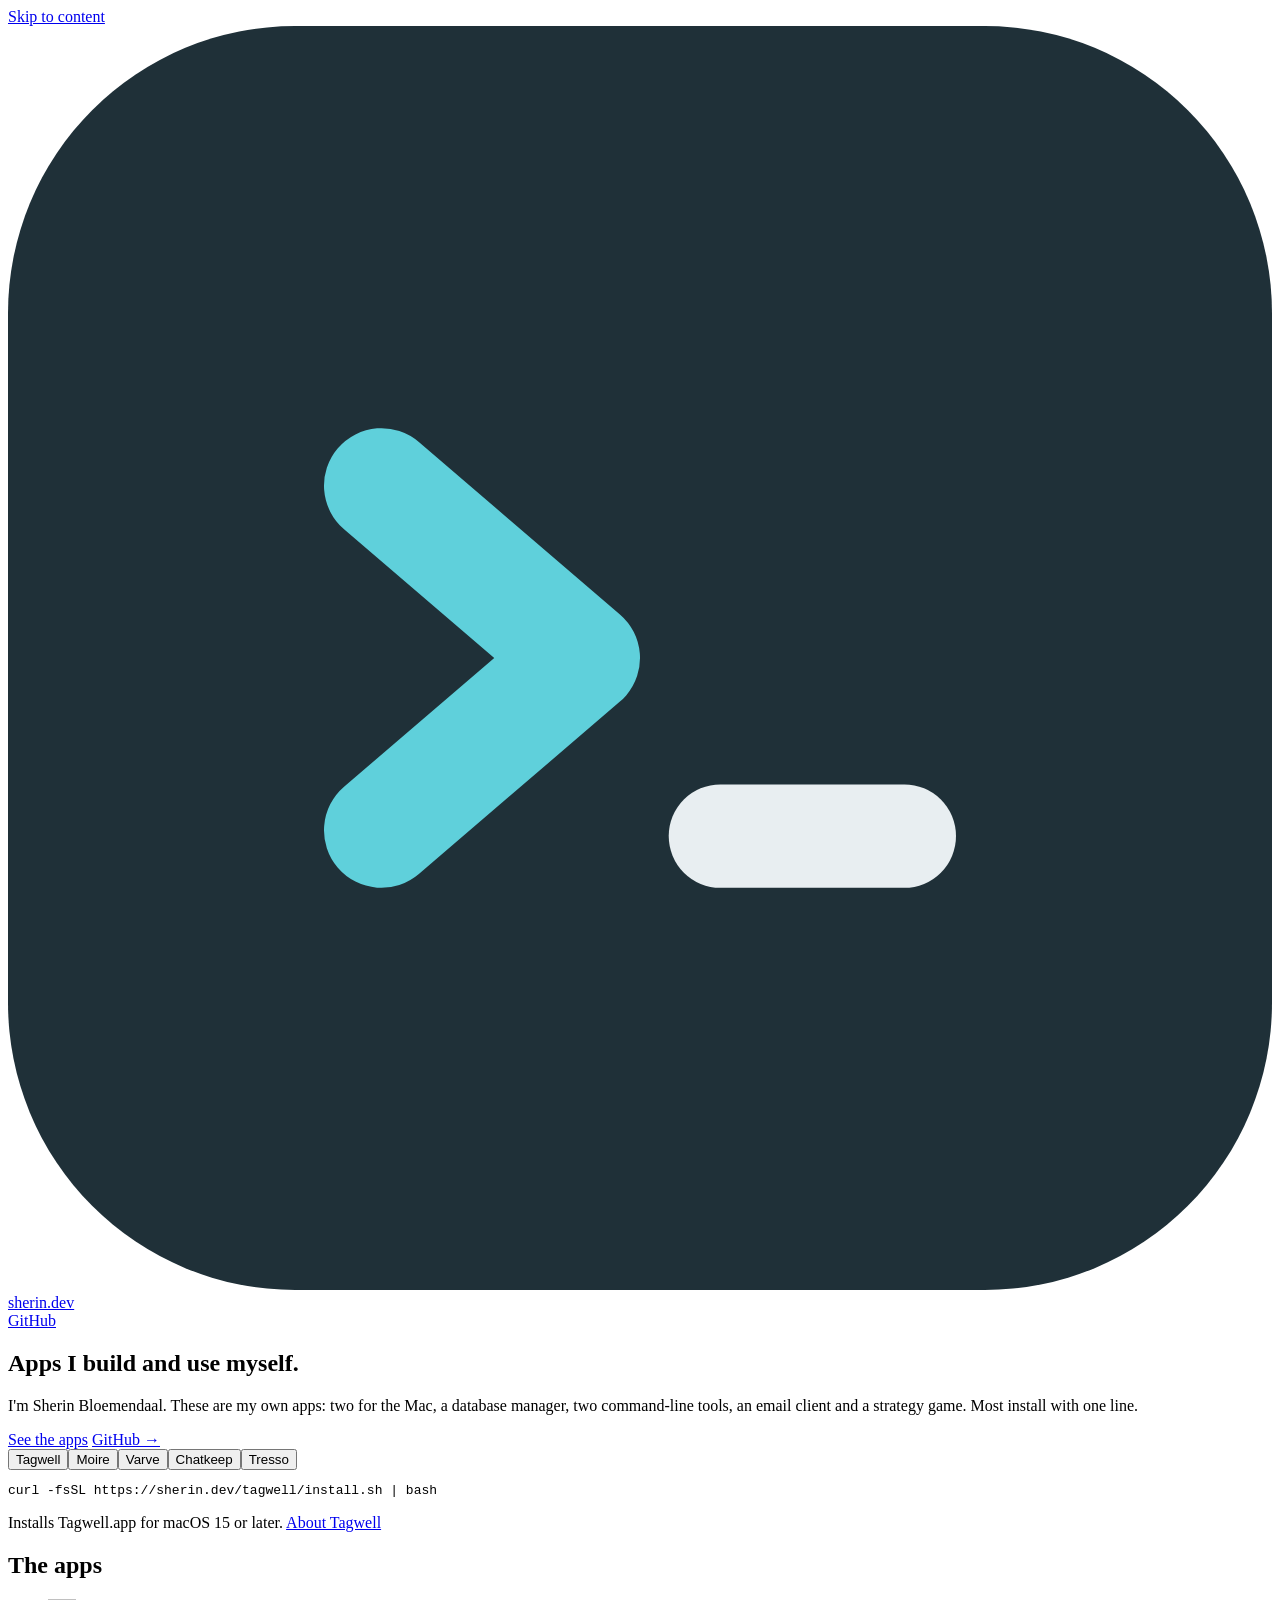
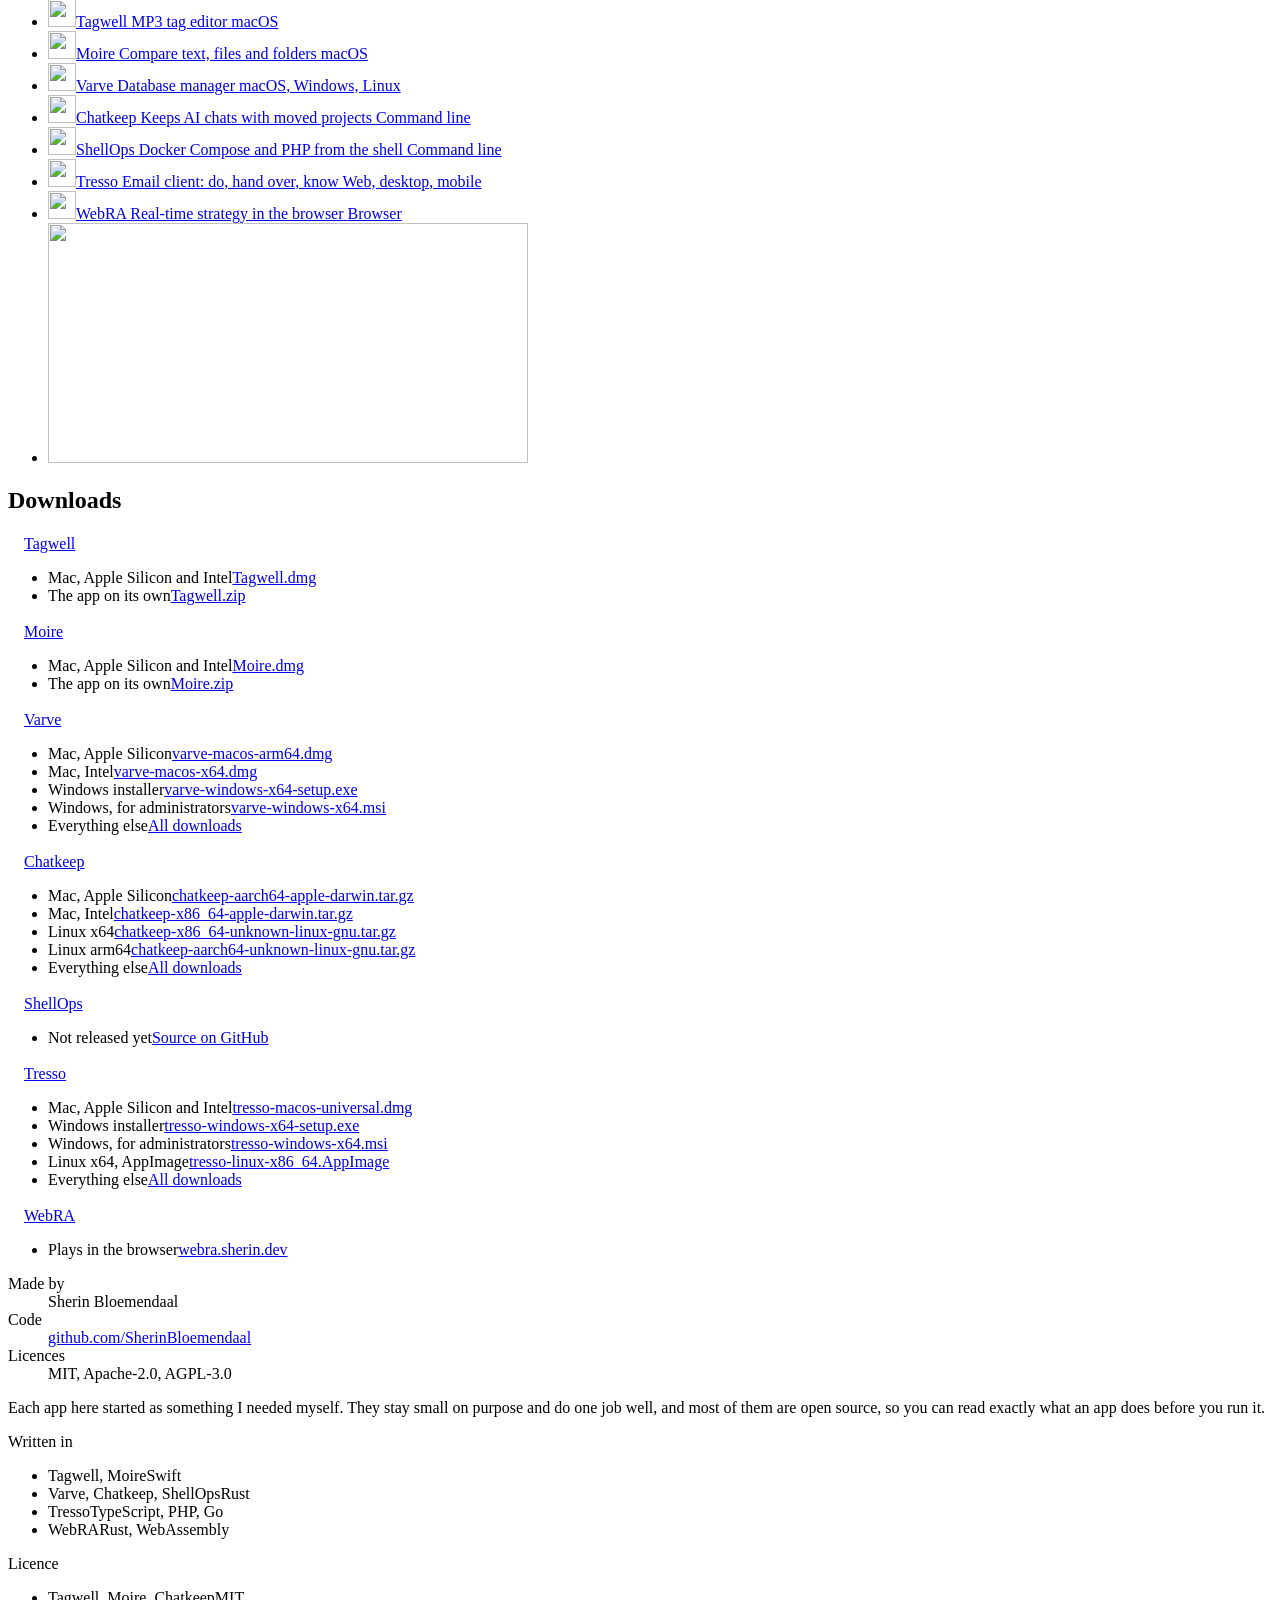
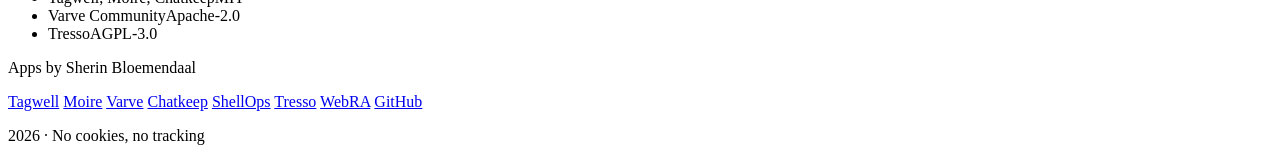
==== site/index.html @ a6eac4c0 "feat(site): list Tresso as released, with its downloads and install" ====
<!doctype html>
<html lang="en">
<head>
<meta charset="utf-8">
<meta name="viewport" content="width=device-width, initial-scale=1">
<title>Sherin Bloemendaal: apps</title>
<meta name="description" content="Apps by Sherin Bloemendaal: Tagwell, Moire, Varve, Chatkeep, ShellOps, Tresso and WebRA, with downloads and one-line installs.">
<link rel="canonical" href="https://sherin.dev/">
<meta property="og:title" content="Sherin Bloemendaal: apps">
<meta property="og:description" content="Apps by Sherin Bloemendaal: Tagwell, Moire, Varve, Chatkeep, ShellOps, Tresso and WebRA, with downloads and one-line installs.">
<meta property="og:url" content="https://sherin.dev/">
<meta name="theme-color" content="#f7f9fa">
<link rel="icon" href="/assets/favicon.svg" type="image/svg+xml">
<link rel="preload" href="/assets/fonts/switzer-400.woff2" as="font" type="font/woff2" crossorigin>
<link rel="preload" href="/assets/fonts/switzer-500.woff2" as="font" type="font/woff2" crossorigin>
<link rel="stylesheet" href="/assets/site.css">
<script src="/assets/site.js" defer></script>
</head>
<body>
<a class="skip" href="#main">Skip to content</a>
<header class="top">
  <div class="column"><a class="wordmark" href="/"><svg viewBox="0 0 22 22" aria-hidden="true"><rect width="22" height="22" rx="5" fill="#1f3038"/><path d="M6.5 8 L10 11 L6.5 14" fill="none" stroke="#5fd0db" stroke-width="2" stroke-linecap="round" stroke-linejoin="round"/><rect x="11.5" y="13.2" width="5" height="1.8" rx=".9" fill="#e8eef1"/></svg><span>sherin.dev</span></a></div>
  <a class="corner" href="https://github.com/SherinBloemendaal">GitHub</a>
</header>
<main id="main">
<section class="hero column" aria-labelledby="title">
  <h1 id="title" class="rise" style="--i:0">Apps I build and use myself.</h1>
  <p class="lead rise" style="--i:1">I'm Sherin Bloemendaal. These are my own apps: two for the Mac, a database manager, two command-line tools, an email client and a strategy game. Most install with one line.</p>
  <div class="actions rise" style="--i:2">
    <a class="button" href="#apps">See the apps</a>
    <a class="textlink" href="https://github.com/SherinBloemendaal">GitHub <span aria-hidden="true">→</span></a>
  </div>
  <div class="instrument rise" style="--i:4" id="install" data-ui data-instrument>
  <div class="apps" role="group" aria-label="App to install"><button type="button" data-app="tagwell" data-shell="curl -fsSL https://sherin.dev/tagwell/install.sh | bash" data-windows="" data-note="Installs Tagwell.app for macOS 15 or later. &lt;a href=&quot;/tagwell/&quot;&gt;About Tagwell&lt;/a&gt;" aria-pressed="true">Tagwell</button><button type="button" data-app="moire" data-shell="curl -fsSL https://sherin.dev/moire/install.sh | bash" data-windows="" data-note="Installs Moire.app for macOS 15 or later. &lt;a href=&quot;/moire/&quot;&gt;About Moire&lt;/a&gt;" aria-pressed="false">Moire</button><button type="button" data-app="varve" data-shell="curl -fsSL https://sherin.dev/varve/install.sh | bash" data-windows="powershell -c &quot;irm https://sherin.dev/varve/install.ps1|iex&quot;" data-note="macOS and Linux above, Windows below. &lt;a href=&quot;/varve/&quot;&gt;About Varve&lt;/a&gt;" aria-pressed="false">Varve</button><button type="button" data-app="chatkeep" data-shell="curl -fsSL https://sherin.dev/chatkeep/install.sh | bash" data-windows="powershell -c &quot;irm https://sherin.dev/chatkeep/install.ps1|iex&quot;" data-note="macOS and Linux above, Windows below. &lt;a href=&quot;/chatkeep/&quot;&gt;About Chatkeep&lt;/a&gt;" aria-pressed="false">Chatkeep</button><button type="button" data-app="tresso" data-shell="curl -fsSL https://sherin.dev/tresso/install.sh | bash" data-windows="powershell -c &quot;irm https://sherin.dev/tresso/install.ps1|iex&quot;" data-note="The desktop app: macOS and Linux above, Windows below. &lt;a href=&quot;/tresso/&quot;&gt;About Tresso&lt;/a&gt;" aria-pressed="false">Tresso</button></div>
  <div class="command" data-command="shell"><pre><code>curl -fsSL https://sherin.dev/tagwell/install.sh | bash</code></pre><button class="copy" type="button" hidden>Copy</button></div>
  <div class="command" data-command="windows" hidden><pre><code></code></pre><button class="copy" type="button" hidden>Copy</button></div>
  <p class="note">Installs Tagwell.app for macOS 15 or later. <a href="/tagwell/">About Tagwell</a></p>
</div>
</section>

<section class="section column" id="apps" aria-labelledby="apps-title">
  <h2 id="apps-title" class="rise">The apps</h2>
  <ul class="ledger rise">
    <li><a href="/tagwell/" data-preview="/assets/art/tagwell-how-it-works-light.svg">
      <span class="name"><img src="/assets/icons/tagwell.png" alt="" width="28" height="28" loading="lazy">Tagwell</span>
      <span class="kind">MP3 tag editor</span>
      <span class="where">macOS</span>
    </a></li>
    <li><a href="/moire/" data-preview="/assets/art/moire-preview-light.svg">
      <span class="name"><img src="/assets/icons/moire.png" alt="" width="28" height="28" loading="lazy">Moire</span>
      <span class="kind">Compare text, files and folders</span>
      <span class="where">macOS</span>
    </a></li>
    <li><a href="/varve/" data-preview="/assets/art/varve-banner-light.svg">
      <span class="name"><img src="/assets/icons/varve.png" alt="" width="28" height="28" loading="lazy">Varve</span>
      <span class="kind">Database manager</span>
      <span class="where">macOS, Windows, Linux</span>
    </a></li>
    <li><a href="/chatkeep/" data-preview="/assets/art/chatkeep-how-it-works-light.svg">
      <span class="name"><img src="/assets/icons/chatkeep.png" alt="" width="28" height="28" loading="lazy">Chatkeep</span>
      <span class="kind">Keeps AI chats with moved projects</span>
      <span class="where">Command line</span>
    </a></li>
    <li><a href="/shellops/" data-preview="/assets/art/shellops-how-it-works-light.svg">
      <span class="name"><img src="/assets/icons/shellops.png" alt="" width="28" height="28" loading="lazy">ShellOps</span>
      <span class="kind">Docker Compose and PHP from the shell</span>
      <span class="where">Command line</span>
    </a></li>
    <li><a href="/tresso/" data-preview="/assets/icons/tresso.png">
      <span class="name"><img src="/assets/icons/tresso.png" alt="" width="28" height="28" loading="lazy">Tresso</span>
      <span class="kind">Email client: do, hand over, know</span>
      <span class="where">Web, desktop, mobile</span>
    </a></li>
    <li><a href="/webra/" data-preview="/assets/icons/webra.png">
      <span class="name"><img src="/assets/icons/webra.png" alt="" width="28" height="28" loading="lazy">WebRA</span>
      <span class="kind">Real-time strategy in the browser</span>
      <span class="where">Browser</span>
    </a></li>
    <li class="preview" aria-hidden="true"><img src="/assets/art/tagwell-how-it-works-light.svg" alt="" width="480" height="240"></li>
  </ul>
</section>

<section class="section column rows" id="downloads" aria-labelledby="downloads-title">
  <h2 id="downloads-title" class="rise">Downloads</h2>
  <div class="group rise">
    <p><img src="/assets/icons/tagwell.png" alt="" width="16" height="16" loading="lazy"><a href="/tagwell/">Tagwell</a> <span data-version="SherinBloemendaal/tagwell" hidden></span></p>
    <ul>
      <li><span>Mac, Apple Silicon and Intel</span><a href="https://github.com/SherinBloemendaal/tagwell/releases/latest/download/Tagwell.dmg">Tagwell.dmg</a></li>
      <li><span>The app on its own</span><a href="https://github.com/SherinBloemendaal/tagwell/releases/latest/download/Tagwell.zip">Tagwell.zip</a></li>
    </ul>
  </div>
  <div class="group rise">
    <p><img src="/assets/icons/moire.png" alt="" width="16" height="16" loading="lazy"><a href="/moire/">Moire</a> <span data-version="SherinBloemendaal/moire" hidden></span></p>
    <ul>
      <li><span>Mac, Apple Silicon and Intel</span><a href="https://github.com/SherinBloemendaal/moire/releases/latest/download/Moire.dmg">Moire.dmg</a></li>
      <li><span>The app on its own</span><a href="https://github.com/SherinBloemendaal/moire/releases/latest/download/Moire.zip">Moire.zip</a></li>
    </ul>
  </div>
  <div class="group rise">
    <p><img src="/assets/icons/varve.png" alt="" width="16" height="16" loading="lazy"><a href="/varve/">Varve</a> <span data-version="getvarve/varve" hidden></span></p>
    <ul>
      <li><span>Mac, Apple Silicon</span><a href="https://github.com/getvarve/varve/releases/latest/download/varve-macos-arm64.dmg">varve-macos-arm64.dmg</a></li>
      <li><span>Mac, Intel</span><a href="https://github.com/getvarve/varve/releases/latest/download/varve-macos-x64.dmg">varve-macos-x64.dmg</a></li>
      <li><span>Windows installer</span><a href="https://github.com/getvarve/varve/releases/latest/download/varve-windows-x64-setup.exe">varve-windows-x64-setup.exe</a></li>
      <li><span>Windows, for administrators</span><a href="https://github.com/getvarve/varve/releases/latest/download/varve-windows-x64.msi">varve-windows-x64.msi</a></li>
      <li><span>Everything else</span><a href="/varve/#downloads">All downloads</a></li>
    </ul>
  </div>
  <div class="group rise">
    <p><img src="/assets/icons/chatkeep.png" alt="" width="16" height="16" loading="lazy"><a href="/chatkeep/">Chatkeep</a> <span data-version="SherinBloemendaal/chatkeep" hidden></span></p>
    <ul>
      <li><span>Mac, Apple Silicon</span><a href="https://github.com/SherinBloemendaal/chatkeep/releases/latest/download/chatkeep-aarch64-apple-darwin.tar.gz">chatkeep-aarch64-apple-darwin.tar.gz</a></li>
      <li><span>Mac, Intel</span><a href="https://github.com/SherinBloemendaal/chatkeep/releases/latest/download/chatkeep-x86_64-apple-darwin.tar.gz">chatkeep-x86_64-apple-darwin.tar.gz</a></li>
      <li><span>Linux x64</span><a href="https://github.com/SherinBloemendaal/chatkeep/releases/latest/download/chatkeep-x86_64-unknown-linux-gnu.tar.gz">chatkeep-x86_64-unknown-linux-gnu.tar.gz</a></li>
      <li><span>Linux arm64</span><a href="https://github.com/SherinBloemendaal/chatkeep/releases/latest/download/chatkeep-aarch64-unknown-linux-gnu.tar.gz">chatkeep-aarch64-unknown-linux-gnu.tar.gz</a></li>
      <li><span>Everything else</span><a href="/chatkeep/#downloads">All downloads</a></li>
    </ul>
  </div>
  <div class="group rise">
    <p><img src="/assets/icons/shellops.png" alt="" width="16" height="16" loading="lazy"><a href="/shellops/">ShellOps</a></p>
    <ul>
      <li><span>Not released yet</span><a href="https://github.com/SherinBloemendaal/shellops-cli">Source on GitHub</a></li>
    </ul>
  </div>
  <div class="group rise">
    <p><img src="/assets/icons/tresso.png" alt="" width="16" height="16" loading="lazy"><a href="/tresso/">Tresso</a> <span data-version="gettresso/tresso" hidden></span></p>
    <ul>
      <li><span>Mac, Apple Silicon and Intel</span><a href="https://github.com/gettresso/tresso/releases/latest/download/tresso-macos-universal.dmg">tresso-macos-universal.dmg</a></li>
      <li><span>Windows installer</span><a href="https://github.com/gettresso/tresso/releases/latest/download/tresso-windows-x64-setup.exe">tresso-windows-x64-setup.exe</a></li>
      <li><span>Windows, for administrators</span><a href="https://github.com/gettresso/tresso/releases/latest/download/tresso-windows-x64.msi">tresso-windows-x64.msi</a></li>
      <li><span>Linux x64, AppImage</span><a href="https://github.com/gettresso/tresso/releases/latest/download/tresso-linux-x86_64.AppImage">tresso-linux-x86_64.AppImage</a></li>
      <li><span>Everything else</span><a href="/tresso/#downloads">All downloads</a></li>
    </ul>
  </div>
  <div class="group rise">
    <p><img src="/assets/icons/webra.png" alt="" width="16" height="16" loading="lazy"><a href="/webra/">WebRA</a></p>
    <ul>
      <li><span>Plays in the browser</span><a href="https://webra.sherin.dev/">webra.sherin.dev</a></li>
    </ul>
  </div>
</section>

<section class="section about" aria-label="About">
  <dl class="rise">
    <div><dt>Made by</dt><dd>Sherin Bloemendaal</dd></div>
    <div><dt>Code</dt><dd><a href="https://github.com/SherinBloemendaal">github.com/SherinBloemendaal</a></dd></div>
    <div><dt>Licences</dt><dd>MIT, Apache-2.0, AGPL-3.0</dd></div>
  </dl>
  <p class="statement rise">Each app here started as something I needed myself. They stay small on purpose and do one job well, and most of them are open source, so you can read exactly what an app does before you run it.</p>
  <div class="record rise">
    <div>
      <p>Written in</p>
      <ul>
        <li><span>Tagwell, Moire</span><span>Swift</span></li>
        <li><span>Varve, Chatkeep, ShellOps</span><span>Rust</span></li>
        <li><span>Tresso</span><span>TypeScript, PHP, Go</span></li>
        <li><span>WebRA</span><span>Rust, WebAssembly</span></li>
      </ul>
    </div>
    <div>
      <p>Licence</p>
      <ul>
        <li><span>Tagwell, Moire, Chatkeep</span><span>MIT</span></li>
        <li><span>Varve Community</span><span>Apache-2.0</span></li>
        <li><span>Tresso</span><span>AGPL-3.0</span></li>
      </ul>
    </div>
  </div>
</section>
</main>
<footer class="footer">
  <p>Apps by Sherin Bloemendaal</p>
  <nav aria-label="Apps">
    <a href="/tagwell/">Tagwell</a>
    <a href="/moire/">Moire</a>
    <a href="/varve/">Varve</a>
    <a href="/chatkeep/">Chatkeep</a>
    <a href="/shellops/">ShellOps</a>
    <a href="/tresso/">Tresso</a>
    <a href="/webra/">WebRA</a>
    <a href="https://github.com/SherinBloemendaal">GitHub</a>
  </nav>
  <p class="end">2026 · No cookies, no tracking</p>
</footer>
</body>
</html>
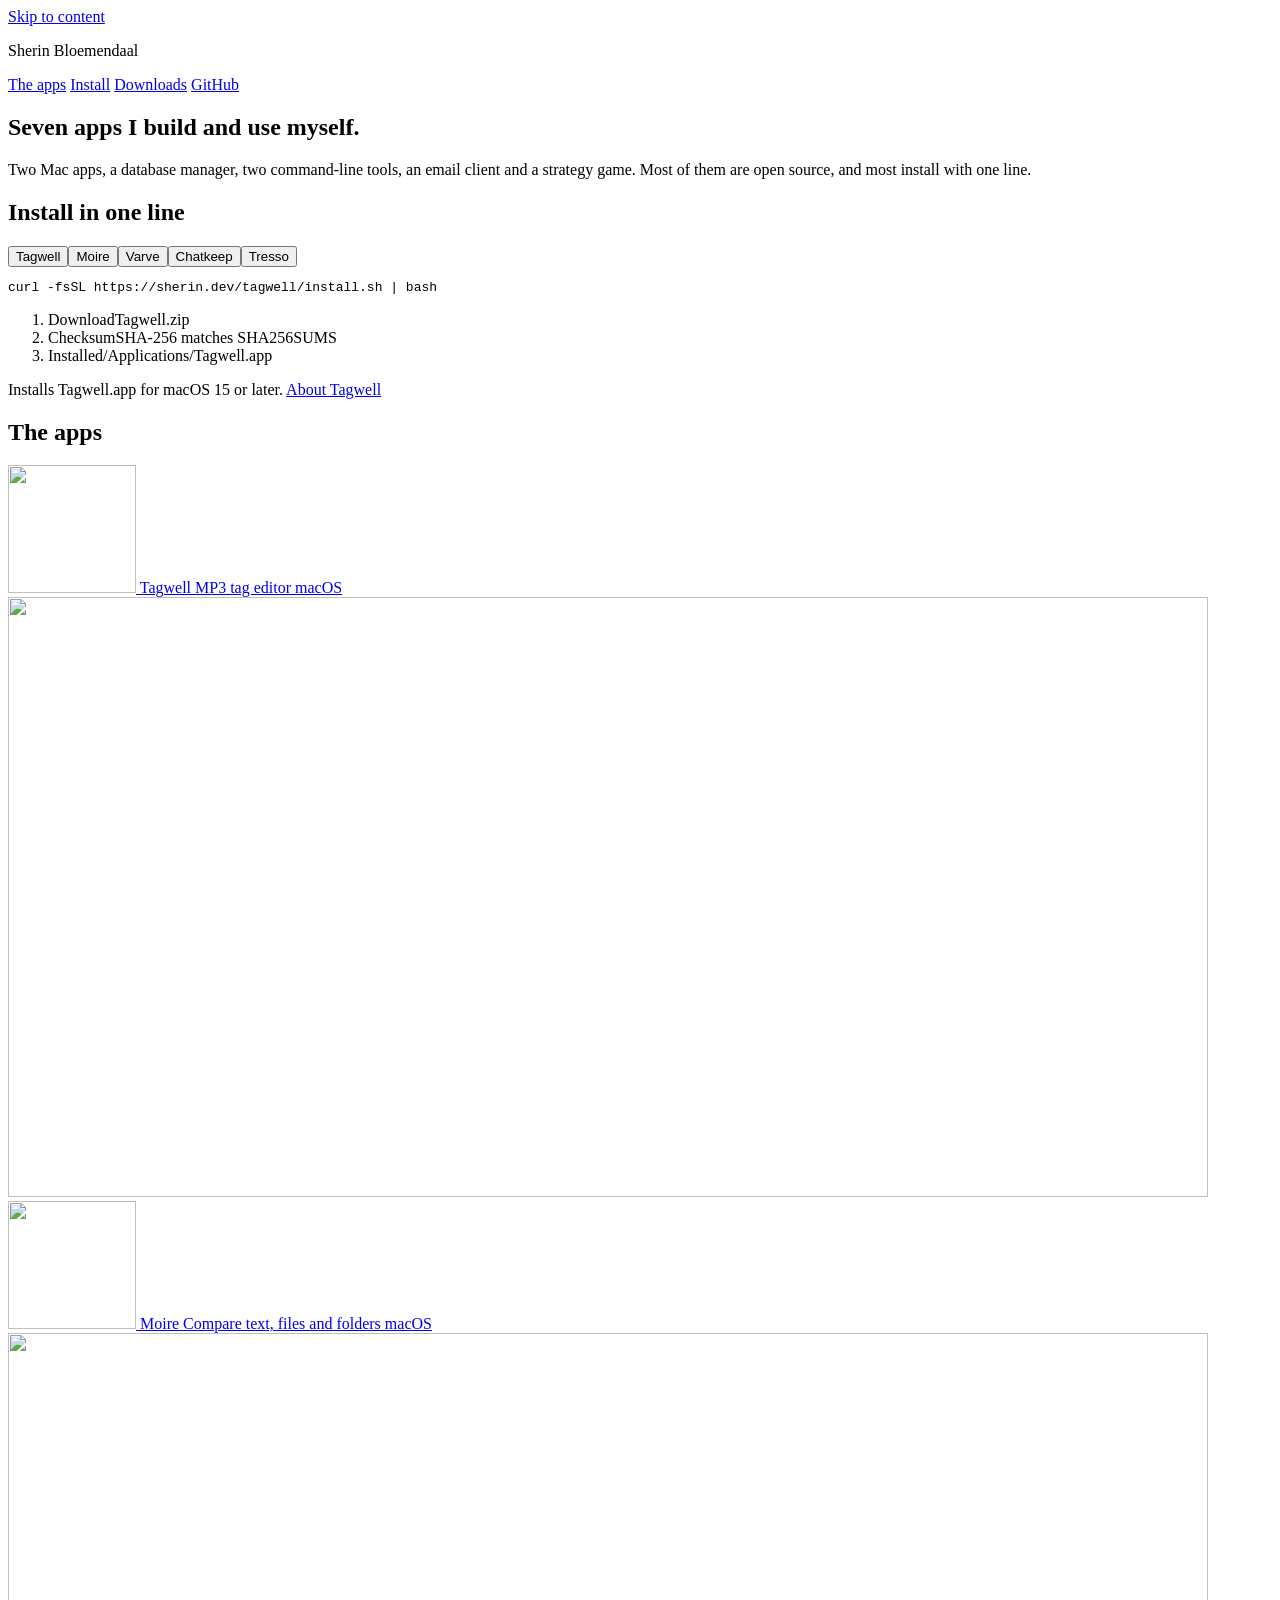
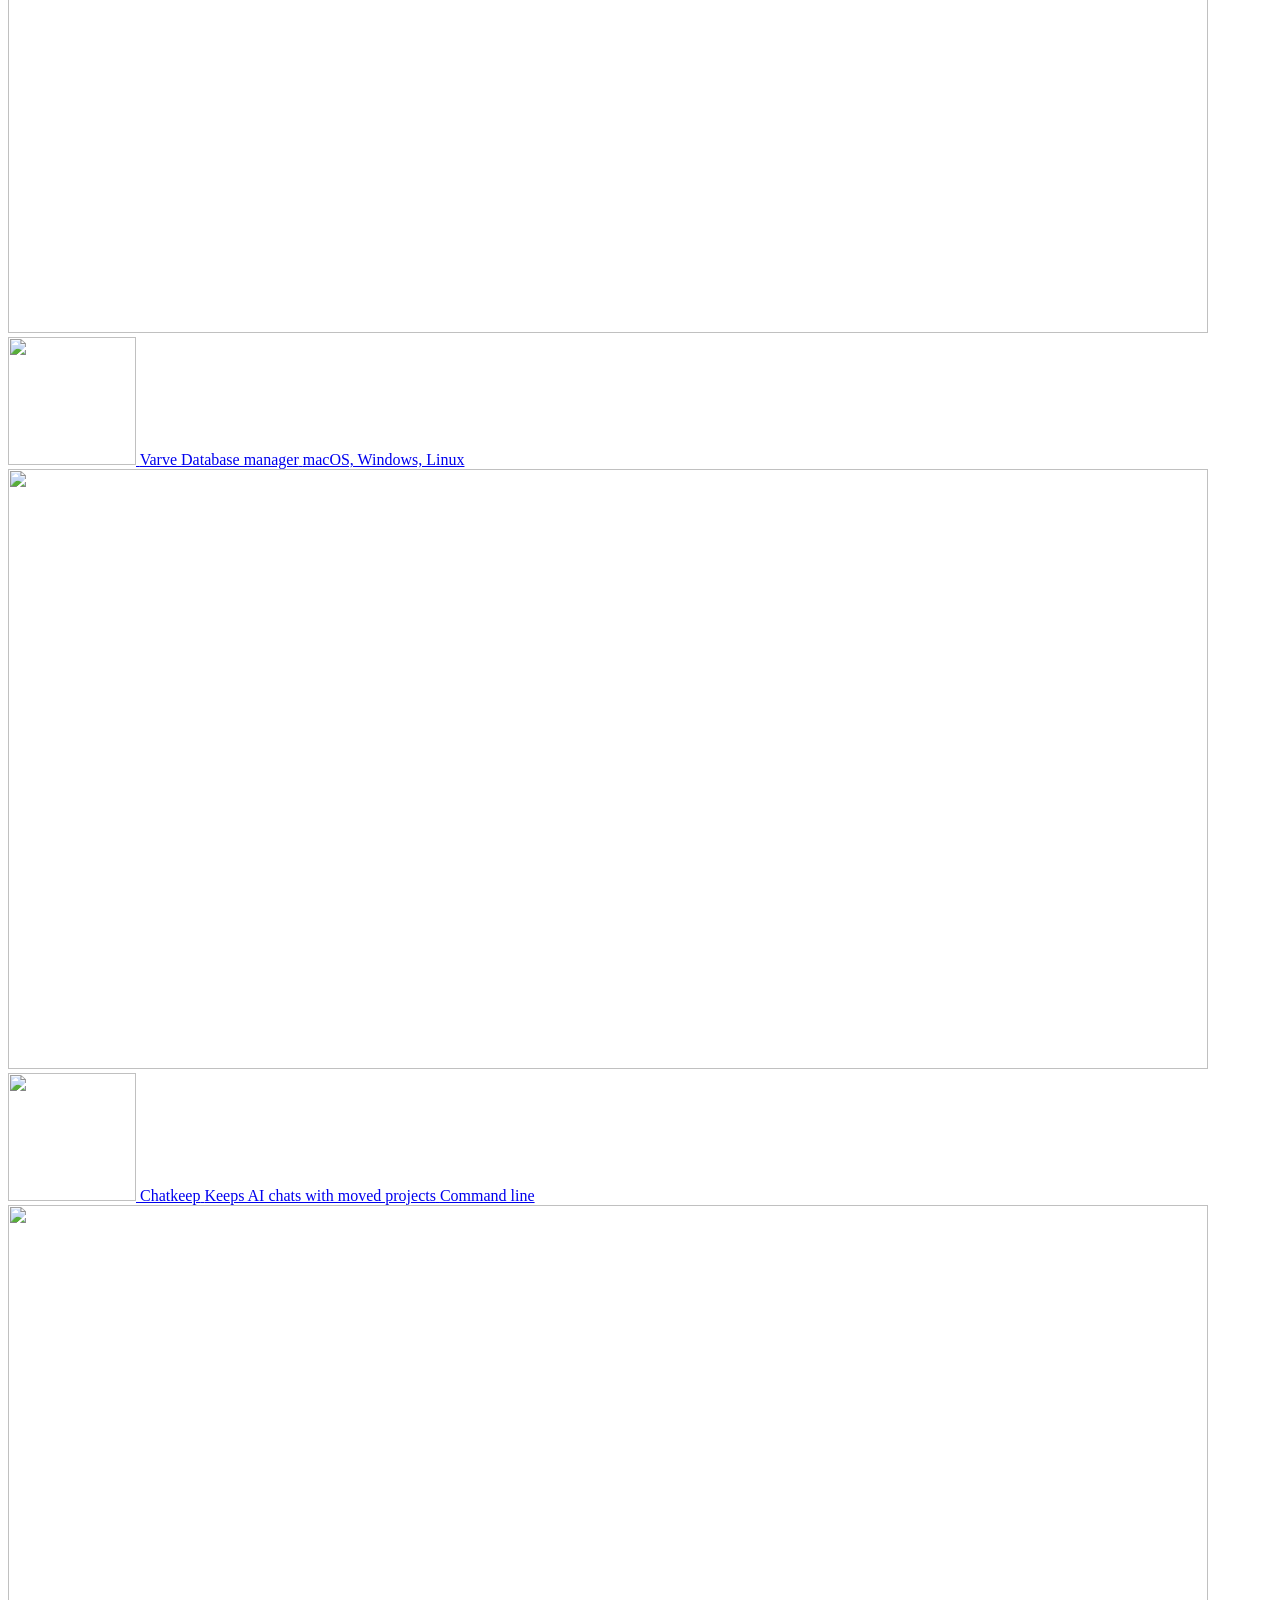
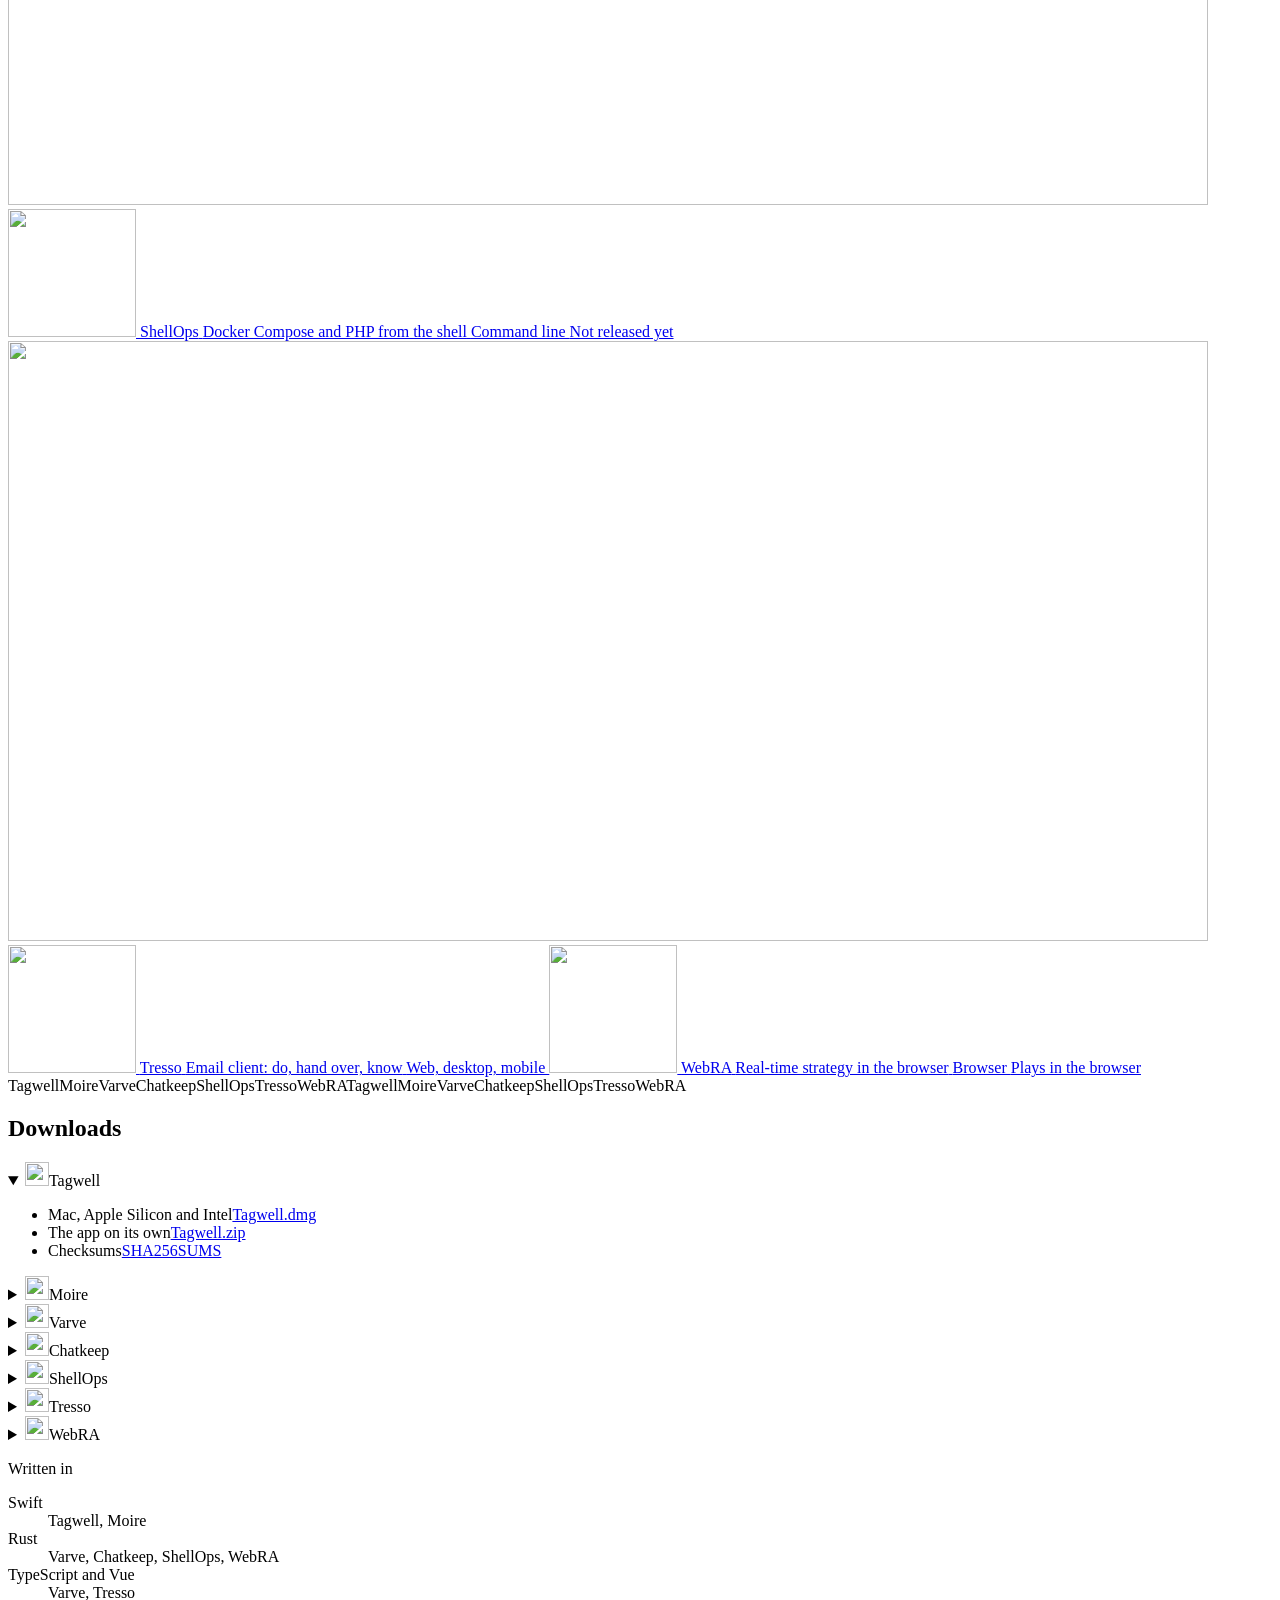
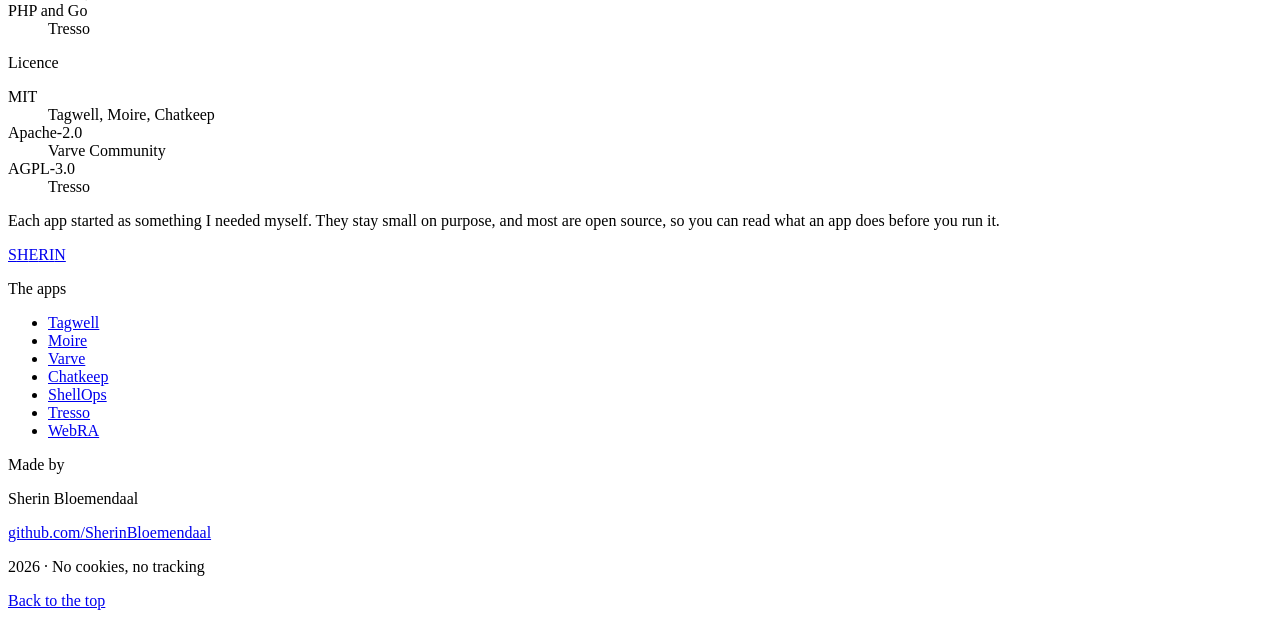
==== commit a3348b02: "feat(site): redesign as a dark board of tiles, each app in its own colour" ====
--- a/site/index.html
+++ b/site/index.html
@@ -9,178 +9,208 @@
 <meta property="og:title" content="Sherin Bloemendaal: apps">
 <meta property="og:description" content="Apps by Sherin Bloemendaal: Tagwell, Moire, Varve, Chatkeep, ShellOps, Tresso and WebRA, with downloads and one-line installs.">
 <meta property="og:url" content="https://sherin.dev/">
-<meta name="theme-color" content="#f7f9fa">
+<meta name="theme-color" content="#0b0c0e">
 <link rel="icon" href="/assets/favicon.svg" type="image/svg+xml">
-<link rel="preload" href="/assets/fonts/switzer-400.woff2" as="font" type="font/woff2" crossorigin>
-<link rel="preload" href="/assets/fonts/switzer-500.woff2" as="font" type="font/woff2" crossorigin>
+<link rel="preload" href="/assets/fonts/hanken-grotesk.woff2" as="font" type="font/woff2" crossorigin>
 <link rel="stylesheet" href="/assets/site.css">
 <script src="/assets/site.js" defer></script>
 </head>
 <body>
 <a class="skip" href="#main">Skip to content</a>
-<header class="top">
-  <div class="column"><a class="wordmark" href="/"><svg viewBox="0 0 22 22" aria-hidden="true"><rect width="22" height="22" rx="5" fill="#1f3038"/><path d="M6.5 8 L10 11 L6.5 14" fill="none" stroke="#5fd0db" stroke-width="2" stroke-linecap="round" stroke-linejoin="round"/><rect x="11.5" y="13.2" width="5" height="1.8" rx=".9" fill="#e8eef1"/></svg><span>sherin.dev</span></a></div>
-  <a class="corner" href="https://github.com/SherinBloemendaal">GitHub</a>
+<main id="main" class="board">
+<header class="tile band c-ink rise" aria-label="Sherin Bloemendaal">
+  <p aria-hidden="true">Sherin Bloemendaal</p>
 </header>
-<main id="main">
-<section class="hero column" aria-labelledby="title">
-  <h1 id="title" class="rise" style="--i:0">Apps I build and use myself.</h1>
-  <p class="lead rise" style="--i:1">I'm Sherin Bloemendaal. These are my own apps: two for the Mac, a database manager, two command-line tools, an email client and a strategy game. Most install with one line.</p>
-  <div class="actions rise" style="--i:2">
-    <a class="button" href="#apps">See the apps</a>
-    <a class="textlink" href="https://github.com/SherinBloemendaal">GitHub <span aria-hidden="true">→</span></a>
-  </div>
-  <div class="instrument rise" style="--i:4" id="install" data-ui data-instrument>
-  <div class="apps" role="group" aria-label="App to install"><button type="button" data-app="tagwell" data-shell="curl -fsSL https://sherin.dev/tagwell/install.sh | bash" data-windows="" data-note="Installs Tagwell.app for macOS 15 or later. &lt;a href=&quot;/tagwell/&quot;&gt;About Tagwell&lt;/a&gt;" aria-pressed="true">Tagwell</button><button type="button" data-app="moire" data-shell="curl -fsSL https://sherin.dev/moire/install.sh | bash" data-windows="" data-note="Installs Moire.app for macOS 15 or later. &lt;a href=&quot;/moire/&quot;&gt;About Moire&lt;/a&gt;" aria-pressed="false">Moire</button><button type="button" data-app="varve" data-shell="curl -fsSL https://sherin.dev/varve/install.sh | bash" data-windows="powershell -c &quot;irm https://sherin.dev/varve/install.ps1|iex&quot;" data-note="macOS and Linux above, Windows below. &lt;a href=&quot;/varve/&quot;&gt;About Varve&lt;/a&gt;" aria-pressed="false">Varve</button><button type="button" data-app="chatkeep" data-shell="curl -fsSL https://sherin.dev/chatkeep/install.sh | bash" data-windows="powershell -c &quot;irm https://sherin.dev/chatkeep/install.ps1|iex&quot;" data-note="macOS and Linux above, Windows below. &lt;a href=&quot;/chatkeep/&quot;&gt;About Chatkeep&lt;/a&gt;" aria-pressed="false">Chatkeep</button><button type="button" data-app="tresso" data-shell="curl -fsSL https://sherin.dev/tresso/install.sh | bash" data-windows="powershell -c &quot;irm https://sherin.dev/tresso/install.ps1|iex&quot;" data-note="The desktop app: macOS and Linux above, Windows below. &lt;a href=&quot;/tresso/&quot;&gt;About Tresso&lt;/a&gt;" aria-pressed="false">Tresso</button></div>
+<nav class="navrow" aria-label="Site">
+  <a class="tile navlink rise" href="#apps">The apps</a>
+  <a class="tile navlink rise" href="#install">Install</a>
+  <a class="tile navlink rise" href="#downloads">Downloads</a>
+  <a class="tile navlink rise" href="https://github.com/SherinBloemendaal">GitHub</a>
+</nav>
+
+<section class="tile statement rise" aria-labelledby="title">
+  <h1 id="title">Seven apps I build and use myself.</h1>
+  <p>Two Mac apps, a database manager, two command-line tools, an email client and a strategy game. Most of them are open source, and most install with one line.</p>
+</section>
+<section class="tile install c-tagwell rise" id="install" aria-labelledby="install-title" data-ui data-instrument>
+  <h2 id="install-title" class="small">Install in one line</h2>
+  <div class="apps" role="group" aria-label="App to install"><button type="button" data-app="tagwell" data-shell="curl -fsSL https://sherin.dev/tagwell/install.sh | bash" data-windows="" data-note="Installs Tagwell.app for macOS 15 or later. &lt;a href=&quot;/tagwell/&quot;&gt;About Tagwell&lt;/a&gt;" data-steps="[[&quot;Download&quot;, &quot;Tagwell.zip&quot;], [&quot;Checksum&quot;, &quot;SHA-256 matches SHA256SUMS&quot;], [&quot;Installed&quot;, &quot;/Applications/Tagwell.app&quot;]]" aria-pressed="true">Tagwell</button><button type="button" data-app="moire" data-shell="curl -fsSL https://sherin.dev/moire/install.sh | bash" data-windows="" data-note="Installs Moire.app for macOS 15 or later. &lt;a href=&quot;/moire/&quot;&gt;About Moire&lt;/a&gt;" data-steps="[[&quot;Download&quot;, &quot;Moire.zip&quot;], [&quot;Checksum&quot;, &quot;SHA-256 matches SHA256SUMS&quot;], [&quot;Installed&quot;, &quot;/Applications/Moire.app&quot;]]" aria-pressed="false">Moire</button><button type="button" data-app="varve" data-shell="curl -fsSL https://sherin.dev/varve/install.sh | bash" data-windows="powershell -c &quot;irm https://sherin.dev/varve/install.ps1|iex&quot;" data-note="macOS and Linux above, Windows below. &lt;a href=&quot;/varve/&quot;&gt;About Varve&lt;/a&gt;" data-steps="[[&quot;Download&quot;, &quot;varve-macos-arm64.app.tar.gz&quot;], [&quot;Checksum&quot;, &quot;SHA-256 matches SHA256SUMS&quot;], [&quot;Installed&quot;, &quot;/Applications/Varve Community.app&quot;]]" aria-pressed="false">Varve</button><button type="button" data-app="chatkeep" data-shell="curl -fsSL https://sherin.dev/chatkeep/install.sh | bash" data-windows="powershell -c &quot;irm https://sherin.dev/chatkeep/install.ps1|iex&quot;" data-note="macOS and Linux above, Windows below. &lt;a href=&quot;/chatkeep/&quot;&gt;About Chatkeep&lt;/a&gt;" data-steps="[[&quot;Download&quot;, &quot;chatkeep-aarch64-apple-darwin.tar.gz&quot;], [&quot;Checksum&quot;, &quot;SHA-256 matches SHA256SUMS&quot;], [&quot;Installed&quot;, &quot;~/.chatkeep/bin/chatkeep&quot;]]" aria-pressed="false">Chatkeep</button><button type="button" data-app="tresso" data-shell="curl -fsSL https://sherin.dev/tresso/install.sh | bash" data-windows="powershell -c &quot;irm https://sherin.dev/tresso/install.ps1|iex&quot;" data-note="The desktop app: macOS and Linux above, Windows below. &lt;a href=&quot;/tresso/&quot;&gt;About Tresso&lt;/a&gt;" data-steps="[[&quot;Download&quot;, &quot;tresso-macos-universal.app.tar.gz&quot;], [&quot;Checksum&quot;, &quot;SHA-256 matches SHA256SUMS&quot;], [&quot;Installed&quot;, &quot;/Applications/Tresso.app&quot;]]" aria-pressed="false">Tresso</button></div>
   <div class="command" data-command="shell"><pre><code>curl -fsSL https://sherin.dev/tagwell/install.sh | bash</code></pre><button class="copy" type="button" hidden>Copy</button></div>
   <div class="command" data-command="windows" hidden><pre><code></code></pre><button class="copy" type="button" hidden>Copy</button></div>
+  <ol class="steps" aria-label="What the installer does on a Mac">
+    <li><span>Download</span>Tagwell.zip</li>
+    <li><span>Checksum</span>SHA-256 matches SHA256SUMS</li>
+    <li><span>Installed</span>/Applications/Tagwell.app</li>
+  </ol>
   <p class="note">Installs Tagwell.app for macOS 15 or later. <a href="/tagwell/">About Tagwell</a></p>
+</section>
+
+<h2 class="sr-only" id="apps">The apps</h2>
+<a class="tile app large c-tagwell rise" href="/tagwell/">
+  <img class="icon" src="/assets/icons/tagwell.png" alt="" width="128" height="128" loading="lazy">
+  <span class="name">Tagwell</span>
+  <span class="kind">MP3 tag editor</span>
+  <span class="meta">macOS <span class="version" data-version="SherinBloemendaal/tagwell" hidden></span></span>
+  <span class="peek"><img src="/assets/art/tagwell-how-it-works-light.svg" alt="" width="1200" height="600" loading="lazy"></span>
+</a>
+<a class="tile app tall c-moire rise" href="/moire/">
+  <img class="icon" src="/assets/icons/moire.png" alt="" width="128" height="128" loading="lazy">
+  <span class="name">Moire</span>
+  <span class="kind">Compare text, files and folders</span>
+  <span class="meta">macOS <span class="version" data-version="SherinBloemendaal/moire" hidden></span></span>
+  <span class="peek"><img src="/assets/art/moire-preview-light.svg" alt="" width="1200" height="600" loading="lazy"></span>
+</a>
+<a class="tile app tall c-varve rise" href="/varve/">
+  <img class="icon" src="/assets/icons/varve.png" alt="" width="128" height="128" loading="lazy">
+  <span class="name">Varve</span>
+  <span class="kind">Database manager</span>
+  <span class="meta">macOS, Windows, Linux <span class="version" data-version="getvarve/varve" hidden></span></span>
+  <span class="peek"><img src="/assets/art/varve-banner-light.svg" alt="" width="1200" height="600" loading="lazy"></span>
+</a>
+<a class="tile app large c-chatkeep rise" href="/chatkeep/">
+  <img class="icon" src="/assets/icons/chatkeep.png" alt="" width="128" height="128" loading="lazy">
+  <span class="name">Chatkeep</span>
+  <span class="kind">Keeps AI chats with moved projects</span>
+  <span class="meta">Command line <span class="version" data-version="SherinBloemendaal/chatkeep" hidden></span></span>
+  <span class="peek"><img src="/assets/art/chatkeep-how-it-works-light.svg" alt="" width="1200" height="600" loading="lazy"></span>
+</a>
+<a class="tile app tall c-shellops rise" href="/shellops/">
+  <img class="icon" src="/assets/icons/shellops.png" alt="" width="128" height="128" loading="lazy">
+  <span class="name">ShellOps</span>
+  <span class="kind">Docker Compose and PHP from the shell</span>
+  <span class="meta">Command line <span class="status">Not released yet</span></span>
+  <span class="peek"><img src="/assets/art/shellops-how-it-works-light.svg" alt="" width="1200" height="600" loading="lazy"></span>
+</a>
+<a class="tile app tall c-tresso rise" href="/tresso/">
+  <img class="icon" src="/assets/icons/tresso.png" alt="" width="128" height="128" loading="lazy">
+  <span class="name">Tresso</span>
+  <span class="kind">Email client: do, hand over, know</span>
+  <span class="meta">Web, desktop, mobile <span class="version" data-version="gettresso/tresso" hidden></span></span>
+  
+</a>
+<a class="tile app wide c-webra rise" href="/webra/">
+  <img class="icon" src="/assets/icons/webra.png" alt="" width="128" height="128" loading="lazy">
+  <span class="name">WebRA</span>
+  <span class="kind">Real-time strategy in the browser</span>
+  <span class="meta">Browser <span class="status">Plays in the browser</span></span>
+  
+</a>
+
+<div class="tile marquee" aria-hidden="true">
+  <div class="track"><span>Tagwell</span><span>Moire</span><span>Varve</span><span>Chatkeep</span><span>ShellOps</span><span>Tresso</span><span>WebRA</span><span>Tagwell</span><span>Moire</span><span>Varve</span><span>Chatkeep</span><span>ShellOps</span><span>Tresso</span><span>WebRA</span></div>
 </div>
-</section>
-
-<section class="section column" id="apps" aria-labelledby="apps-title">
-  <h2 id="apps-title" class="rise">The apps</h2>
-  <ul class="ledger rise">
-    <li><a href="/tagwell/" data-preview="/assets/art/tagwell-how-it-works-light.svg">
-      <span class="name"><img src="/assets/icons/tagwell.png" alt="" width="28" height="28" loading="lazy">Tagwell</span>
-      <span class="kind">MP3 tag editor</span>
-      <span class="where">macOS</span>
-    </a></li>
-    <li><a href="/moire/" data-preview="/assets/art/moire-preview-light.svg">
-      <span class="name"><img src="/assets/icons/moire.png" alt="" width="28" height="28" loading="lazy">Moire</span>
-      <span class="kind">Compare text, files and folders</span>
-      <span class="where">macOS</span>
-    </a></li>
-    <li><a href="/varve/" data-preview="/assets/art/varve-banner-light.svg">
-      <span class="name"><img src="/assets/icons/varve.png" alt="" width="28" height="28" loading="lazy">Varve</span>
-      <span class="kind">Database manager</span>
-      <span class="where">macOS, Windows, Linux</span>
-    </a></li>
-    <li><a href="/chatkeep/" data-preview="/assets/art/chatkeep-how-it-works-light.svg">
-      <span class="name"><img src="/assets/icons/chatkeep.png" alt="" width="28" height="28" loading="lazy">Chatkeep</span>
-      <span class="kind">Keeps AI chats with moved projects</span>
-      <span class="where">Command line</span>
-    </a></li>
-    <li><a href="/shellops/" data-preview="/assets/art/shellops-how-it-works-light.svg">
-      <span class="name"><img src="/assets/icons/shellops.png" alt="" width="28" height="28" loading="lazy">ShellOps</span>
-      <span class="kind">Docker Compose and PHP from the shell</span>
-      <span class="where">Command line</span>
-    </a></li>
-    <li><a href="/tresso/" data-preview="/assets/icons/tresso.png">
-      <span class="name"><img src="/assets/icons/tresso.png" alt="" width="28" height="28" loading="lazy">Tresso</span>
-      <span class="kind">Email client: do, hand over, know</span>
-      <span class="where">Web, desktop, mobile</span>
-    </a></li>
-    <li><a href="/webra/" data-preview="/assets/icons/webra.png">
-      <span class="name"><img src="/assets/icons/webra.png" alt="" width="28" height="28" loading="lazy">WebRA</span>
-      <span class="kind">Real-time strategy in the browser</span>
-      <span class="where">Browser</span>
-    </a></li>
-    <li class="preview" aria-hidden="true"><img src="/assets/art/tagwell-how-it-works-light.svg" alt="" width="480" height="240"></li>
-  </ul>
-</section>
-
-<section class="section column rows" id="downloads" aria-labelledby="downloads-title">
-  <h2 id="downloads-title" class="rise">Downloads</h2>
-  <div class="group rise">
-    <p><img src="/assets/icons/tagwell.png" alt="" width="16" height="16" loading="lazy"><a href="/tagwell/">Tagwell</a> <span data-version="SherinBloemendaal/tagwell" hidden></span></p>
+
+<section class="tile downloads rise" id="downloads" aria-labelledby="downloads-title">
+  <h2 id="downloads-title" class="giant">Downloads</h2>
+  <details class="bar" open>
+    <summary><img src="/assets/icons/tagwell.png" alt="" width="24" height="24" loading="lazy"><span>Tagwell</span><span class="version" data-version="SherinBloemendaal/tagwell" hidden></span></summary>
     <ul>
       <li><span>Mac, Apple Silicon and Intel</span><a href="https://github.com/SherinBloemendaal/tagwell/releases/latest/download/Tagwell.dmg">Tagwell.dmg</a></li>
       <li><span>The app on its own</span><a href="https://github.com/SherinBloemendaal/tagwell/releases/latest/download/Tagwell.zip">Tagwell.zip</a></li>
-    </ul>
-  </div>
-  <div class="group rise">
-    <p><img src="/assets/icons/moire.png" alt="" width="16" height="16" loading="lazy"><a href="/moire/">Moire</a> <span data-version="SherinBloemendaal/moire" hidden></span></p>
+      <li><span>Checksums</span><a href="https://github.com/SherinBloemendaal/tagwell/releases/latest/download/SHA256SUMS">SHA256SUMS</a></li>
+    </ul>
+  </details>
+  <details class="bar">
+    <summary><img src="/assets/icons/moire.png" alt="" width="24" height="24" loading="lazy"><span>Moire</span><span class="version" data-version="SherinBloemendaal/moire" hidden></span></summary>
     <ul>
       <li><span>Mac, Apple Silicon and Intel</span><a href="https://github.com/SherinBloemendaal/moire/releases/latest/download/Moire.dmg">Moire.dmg</a></li>
       <li><span>The app on its own</span><a href="https://github.com/SherinBloemendaal/moire/releases/latest/download/Moire.zip">Moire.zip</a></li>
-    </ul>
-  </div>
-  <div class="group rise">
-    <p><img src="/assets/icons/varve.png" alt="" width="16" height="16" loading="lazy"><a href="/varve/">Varve</a> <span data-version="getvarve/varve" hidden></span></p>
+      <li><span>Checksums</span><a href="https://github.com/SherinBloemendaal/moire/releases/latest/download/SHA256SUMS">SHA256SUMS</a></li>
+    </ul>
+  </details>
+  <details class="bar">
+    <summary><img src="/assets/icons/varve.png" alt="" width="24" height="24" loading="lazy"><span>Varve</span><span class="version" data-version="getvarve/varve" hidden></span></summary>
     <ul>
       <li><span>Mac, Apple Silicon</span><a href="https://github.com/getvarve/varve/releases/latest/download/varve-macos-arm64.dmg">varve-macos-arm64.dmg</a></li>
       <li><span>Mac, Intel</span><a href="https://github.com/getvarve/varve/releases/latest/download/varve-macos-x64.dmg">varve-macos-x64.dmg</a></li>
       <li><span>Windows installer</span><a href="https://github.com/getvarve/varve/releases/latest/download/varve-windows-x64-setup.exe">varve-windows-x64-setup.exe</a></li>
       <li><span>Windows, for administrators</span><a href="https://github.com/getvarve/varve/releases/latest/download/varve-windows-x64.msi">varve-windows-x64.msi</a></li>
-      <li><span>Everything else</span><a href="/varve/#downloads">All downloads</a></li>
-    </ul>
-  </div>
-  <div class="group rise">
-    <p><img src="/assets/icons/chatkeep.png" alt="" width="16" height="16" loading="lazy"><a href="/chatkeep/">Chatkeep</a> <span data-version="SherinBloemendaal/chatkeep" hidden></span></p>
+      <li><span>Linux x64, AppImage</span><a href="https://github.com/getvarve/varve/releases/latest/download/varve-linux-x64.AppImage">varve-linux-x64.AppImage</a></li>
+      <li><span>Linux x64, Debian and Ubuntu</span><a href="https://github.com/getvarve/varve/releases/latest/download/varve-linux-x64.deb">varve-linux-x64.deb</a></li>
+      <li><span>Linux arm64, AppImage</span><a href="https://github.com/getvarve/varve/releases/latest/download/varve-linux-arm64.AppImage">varve-linux-arm64.AppImage</a></li>
+      <li><span>Linux arm64, Debian and Ubuntu</span><a href="https://github.com/getvarve/varve/releases/latest/download/varve-linux-arm64.deb">varve-linux-arm64.deb</a></li>
+    </ul>
+  </details>
+  <details class="bar">
+    <summary><img src="/assets/icons/chatkeep.png" alt="" width="24" height="24" loading="lazy"><span>Chatkeep</span><span class="version" data-version="SherinBloemendaal/chatkeep" hidden></span></summary>
     <ul>
       <li><span>Mac, Apple Silicon</span><a href="https://github.com/SherinBloemendaal/chatkeep/releases/latest/download/chatkeep-aarch64-apple-darwin.tar.gz">chatkeep-aarch64-apple-darwin.tar.gz</a></li>
       <li><span>Mac, Intel</span><a href="https://github.com/SherinBloemendaal/chatkeep/releases/latest/download/chatkeep-x86_64-apple-darwin.tar.gz">chatkeep-x86_64-apple-darwin.tar.gz</a></li>
       <li><span>Linux x64</span><a href="https://github.com/SherinBloemendaal/chatkeep/releases/latest/download/chatkeep-x86_64-unknown-linux-gnu.tar.gz">chatkeep-x86_64-unknown-linux-gnu.tar.gz</a></li>
       <li><span>Linux arm64</span><a href="https://github.com/SherinBloemendaal/chatkeep/releases/latest/download/chatkeep-aarch64-unknown-linux-gnu.tar.gz">chatkeep-aarch64-unknown-linux-gnu.tar.gz</a></li>
-      <li><span>Everything else</span><a href="/chatkeep/#downloads">All downloads</a></li>
-    </ul>
-  </div>
-  <div class="group rise">
-    <p><img src="/assets/icons/shellops.png" alt="" width="16" height="16" loading="lazy"><a href="/shellops/">ShellOps</a></p>
+      <li><span>Windows x64</span><a href="https://github.com/SherinBloemendaal/chatkeep/releases/latest/download/chatkeep-x86_64-pc-windows-msvc.zip">chatkeep-x86_64-pc-windows-msvc.zip</a></li>
+    </ul>
+  </details>
+  <details class="bar">
+    <summary><img src="/assets/icons/shellops.png" alt="" width="24" height="24" loading="lazy"><span>ShellOps</span></summary>
     <ul>
       <li><span>Not released yet</span><a href="https://github.com/SherinBloemendaal/shellops-cli">Source on GitHub</a></li>
     </ul>
-  </div>
-  <div class="group rise">
-    <p><img src="/assets/icons/tresso.png" alt="" width="16" height="16" loading="lazy"><a href="/tresso/">Tresso</a> <span data-version="gettresso/tresso" hidden></span></p>
+  </details>
+  <details class="bar">
+    <summary><img src="/assets/icons/tresso.png" alt="" width="24" height="24" loading="lazy"><span>Tresso</span><span class="version" data-version="gettresso/tresso" hidden></span></summary>
     <ul>
       <li><span>Mac, Apple Silicon and Intel</span><a href="https://github.com/gettresso/tresso/releases/latest/download/tresso-macos-universal.dmg">tresso-macos-universal.dmg</a></li>
       <li><span>Windows installer</span><a href="https://github.com/gettresso/tresso/releases/latest/download/tresso-windows-x64-setup.exe">tresso-windows-x64-setup.exe</a></li>
       <li><span>Windows, for administrators</span><a href="https://github.com/gettresso/tresso/releases/latest/download/tresso-windows-x64.msi">tresso-windows-x64.msi</a></li>
       <li><span>Linux x64, AppImage</span><a href="https://github.com/gettresso/tresso/releases/latest/download/tresso-linux-x86_64.AppImage">tresso-linux-x86_64.AppImage</a></li>
-      <li><span>Everything else</span><a href="/tresso/#downloads">All downloads</a></li>
+      <li><span>Linux x64, Debian and Ubuntu</span><a href="https://github.com/gettresso/tresso/releases/latest/download/tresso-linux-x86_64.deb">tresso-linux-x86_64.deb</a></li>
+      <li><span>Linux arm64, AppImage</span><a href="https://github.com/gettresso/tresso/releases/latest/download/tresso-linux-aarch64.AppImage">tresso-linux-aarch64.AppImage</a></li>
+      <li><span>Linux arm64, Debian and Ubuntu</span><a href="https://github.com/gettresso/tresso/releases/latest/download/tresso-linux-aarch64.deb">tresso-linux-aarch64.deb</a></li>
+      <li><span>Checksums</span><a href="https://github.com/gettresso/tresso/releases/latest/download/SHA256SUMS">SHA256SUMS</a></li>
+    </ul>
+  </details>
+  <details class="bar">
+    <summary><img src="/assets/icons/webra.png" alt="" width="24" height="24" loading="lazy"><span>WebRA</span></summary>
+    <ul>
+      <li><span>Plays in the browser</span><a href="https://webra.sherin.dev/">webra.sherin.dev</a></li>
+    </ul>
+  </details>
+</section>
+<section class="tile record written rise" aria-label="Written in">
+  <p class="small">Written in</p>
+  <dl>
+    <div><dt>Swift</dt><dd>Tagwell, Moire</dd></div>
+    <div><dt>Rust</dt><dd>Varve, Chatkeep, ShellOps, WebRA</dd></div>
+    <div><dt>TypeScript and Vue</dt><dd>Varve, Tresso</dd></div>
+    <div><dt>PHP and Go</dt><dd>Tresso</dd></div>
+  </dl>
+</section>
+<section class="tile record licence rise" aria-label="Licence">
+  <p class="small">Licence</p>
+  <dl>
+    <div><dt>MIT</dt><dd>Tagwell, Moire, Chatkeep</dd></div>
+    <div><dt>Apache-2.0</dt><dd>Varve Community</dd></div>
+    <div><dt>AGPL-3.0</dt><dd>Tresso</dd></div>
+  </dl>
+</section>
+<section class="tile why rise" aria-label="Why these apps">
+  <p>Each app started as something I needed myself. They stay small on purpose, and most are open source, so you can read what an app does before you run it.</p>
+</section>
+</main>
+<footer class="board footer">
+  <a class="tile mark" href="/" aria-label="sherin.dev, all apps"><span class="block c-tagwell h0">S</span><span class="block c-moire h1">H</span><span class="block c-varve h2">E</span><span class="block c-chatkeep h0">R</span><span class="block c-shellops h1">I</span><span class="block c-tresso h2">N</span></a>
+  <div class="tile foot-apps">
+    <p class="small">The apps</p>
+    <ul>
+      <li><a href="/tagwell/">Tagwell</a></li>
+      <li><a href="/moire/">Moire</a></li>
+      <li><a href="/varve/">Varve</a></li>
+      <li><a href="/chatkeep/">Chatkeep</a></li>
+      <li><a href="/shellops/">ShellOps</a></li>
+      <li><a href="/tresso/">Tresso</a></li>
+      <li><a href="/webra/">WebRA</a></li>
     </ul>
   </div>
-  <div class="group rise">
-    <p><img src="/assets/icons/webra.png" alt="" width="16" height="16" loading="lazy"><a href="/webra/">WebRA</a></p>
-    <ul>
-      <li><span>Plays in the browser</span><a href="https://webra.sherin.dev/">webra.sherin.dev</a></li>
-    </ul>
+  <div class="tile foot-me">
+    <p class="small">Made by</p>
+    <p>Sherin Bloemendaal</p>
+    <p><a href="https://github.com/SherinBloemendaal">github.com/SherinBloemendaal</a></p>
   </div>
-</section>
-
-<section class="section about" aria-label="About">
-  <dl class="rise">
-    <div><dt>Made by</dt><dd>Sherin Bloemendaal</dd></div>
-    <div><dt>Code</dt><dd><a href="https://github.com/SherinBloemendaal">github.com/SherinBloemendaal</a></dd></div>
-    <div><dt>Licences</dt><dd>MIT, Apache-2.0, AGPL-3.0</dd></div>
-  </dl>
-  <p class="statement rise">Each app here started as something I needed myself. They stay small on purpose and do one job well, and most of them are open source, so you can read exactly what an app does before you run it.</p>
-  <div class="record rise">
-    <div>
-      <p>Written in</p>
-      <ul>
-        <li><span>Tagwell, Moire</span><span>Swift</span></li>
-        <li><span>Varve, Chatkeep, ShellOps</span><span>Rust</span></li>
-        <li><span>Tresso</span><span>TypeScript, PHP, Go</span></li>
-        <li><span>WebRA</span><span>Rust, WebAssembly</span></li>
-      </ul>
-    </div>
-    <div>
-      <p>Licence</p>
-      <ul>
-        <li><span>Tagwell, Moire, Chatkeep</span><span>MIT</span></li>
-        <li><span>Varve Community</span><span>Apache-2.0</span></li>
-        <li><span>Tresso</span><span>AGPL-3.0</span></li>
-      </ul>
-    </div>
+  <div class="tile foot-end">
+    <p class="small">2026 · No cookies, no tracking</p>
+    <a class="button" href="#main">Back to the top</a>
   </div>
-</section>
-</main>
-<footer class="footer">
-  <p>Apps by Sherin Bloemendaal</p>
-  <nav aria-label="Apps">
-    <a href="/tagwell/">Tagwell</a>
-    <a href="/moire/">Moire</a>
-    <a href="/varve/">Varve</a>
-    <a href="/chatkeep/">Chatkeep</a>
-    <a href="/shellops/">ShellOps</a>
-    <a href="/tresso/">Tresso</a>
-    <a href="/webra/">WebRA</a>
-    <a href="https://github.com/SherinBloemendaal">GitHub</a>
-  </nav>
-  <p class="end">2026 · No cookies, no tracking</p>
 </footer>
 </body>
 </html>
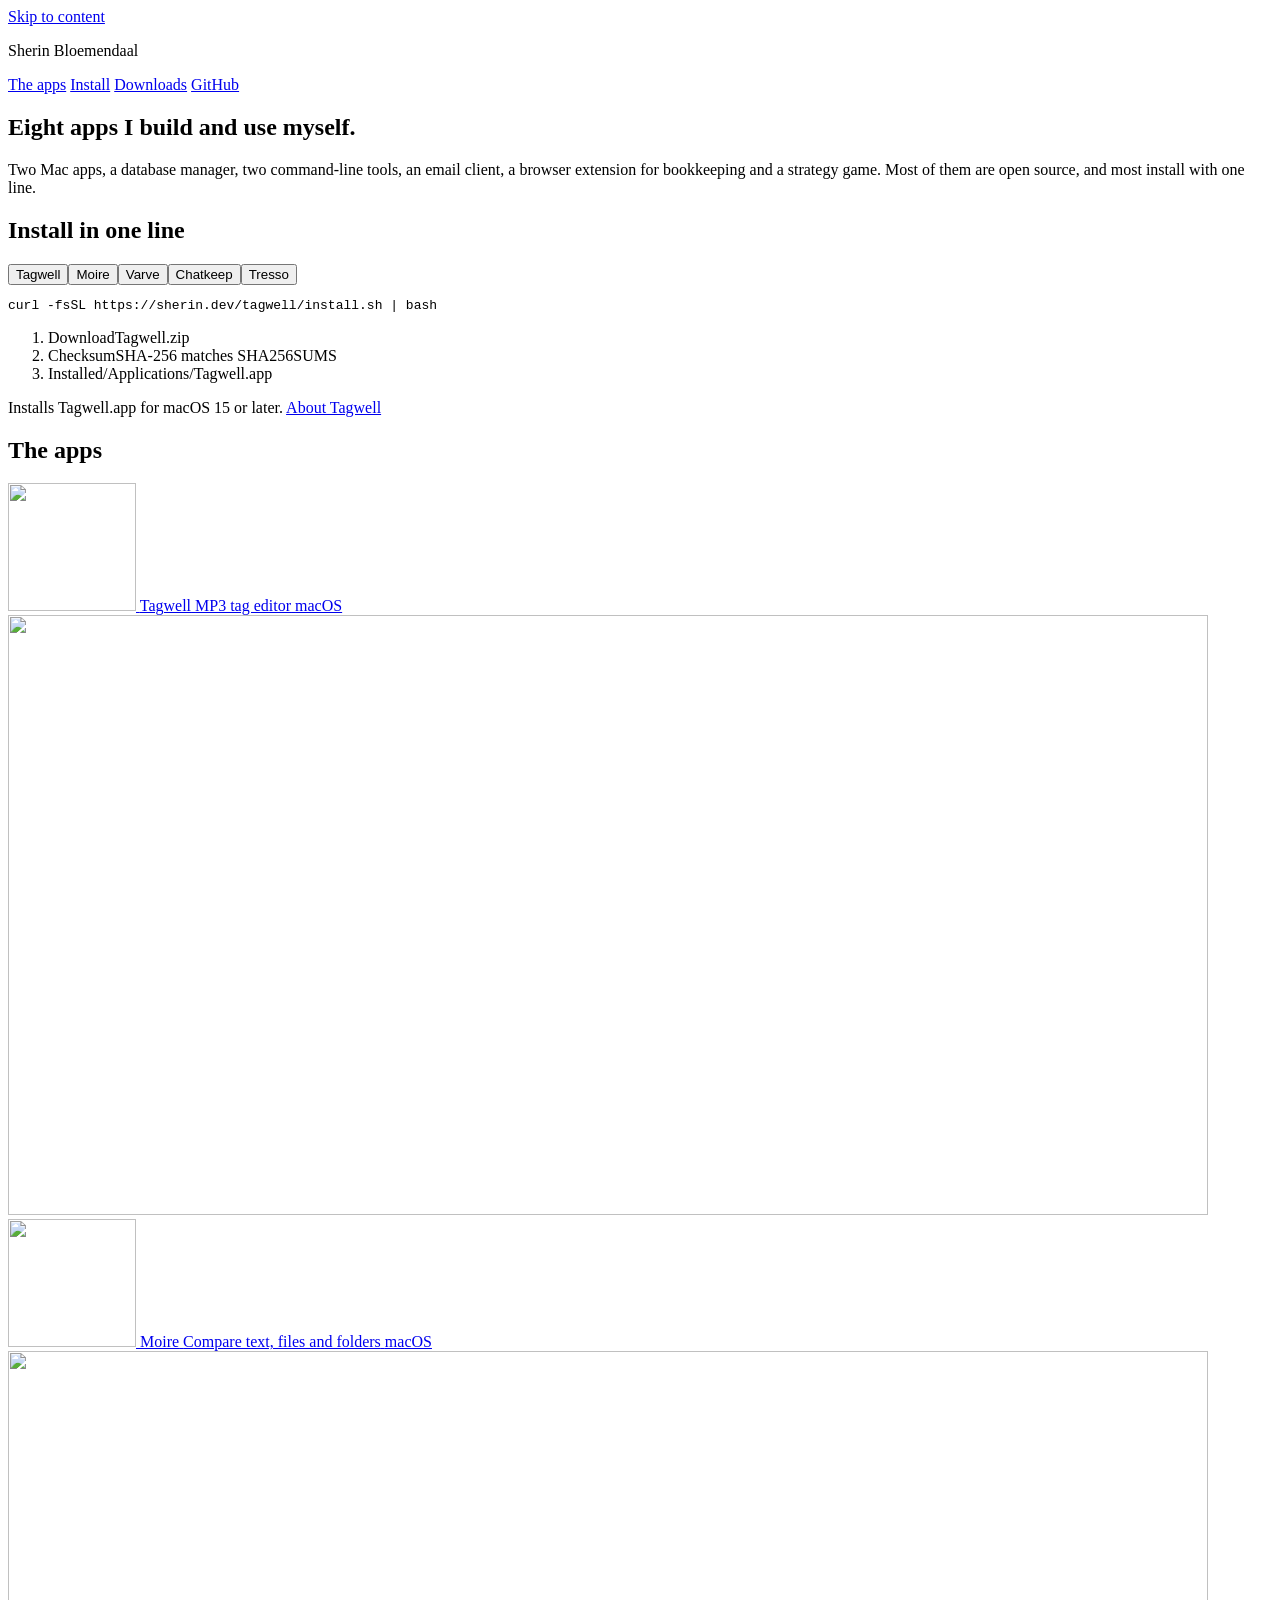
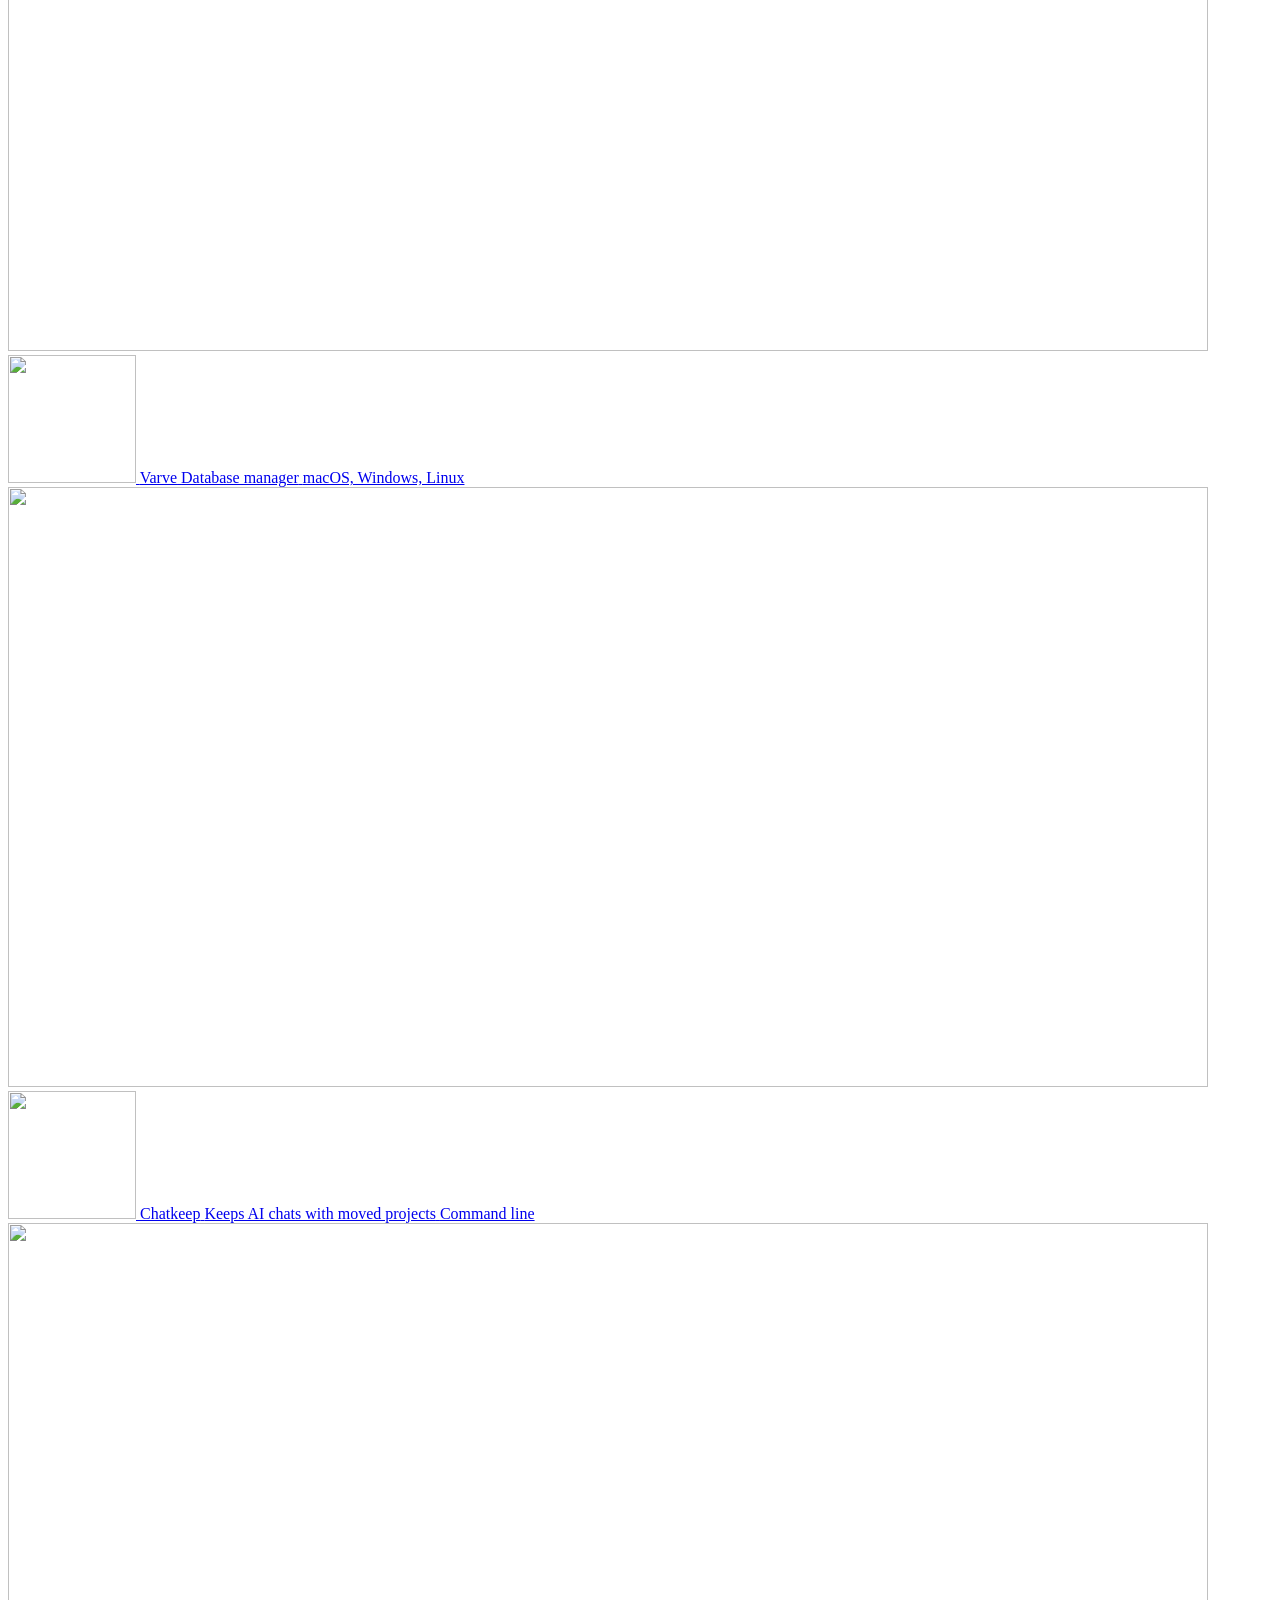
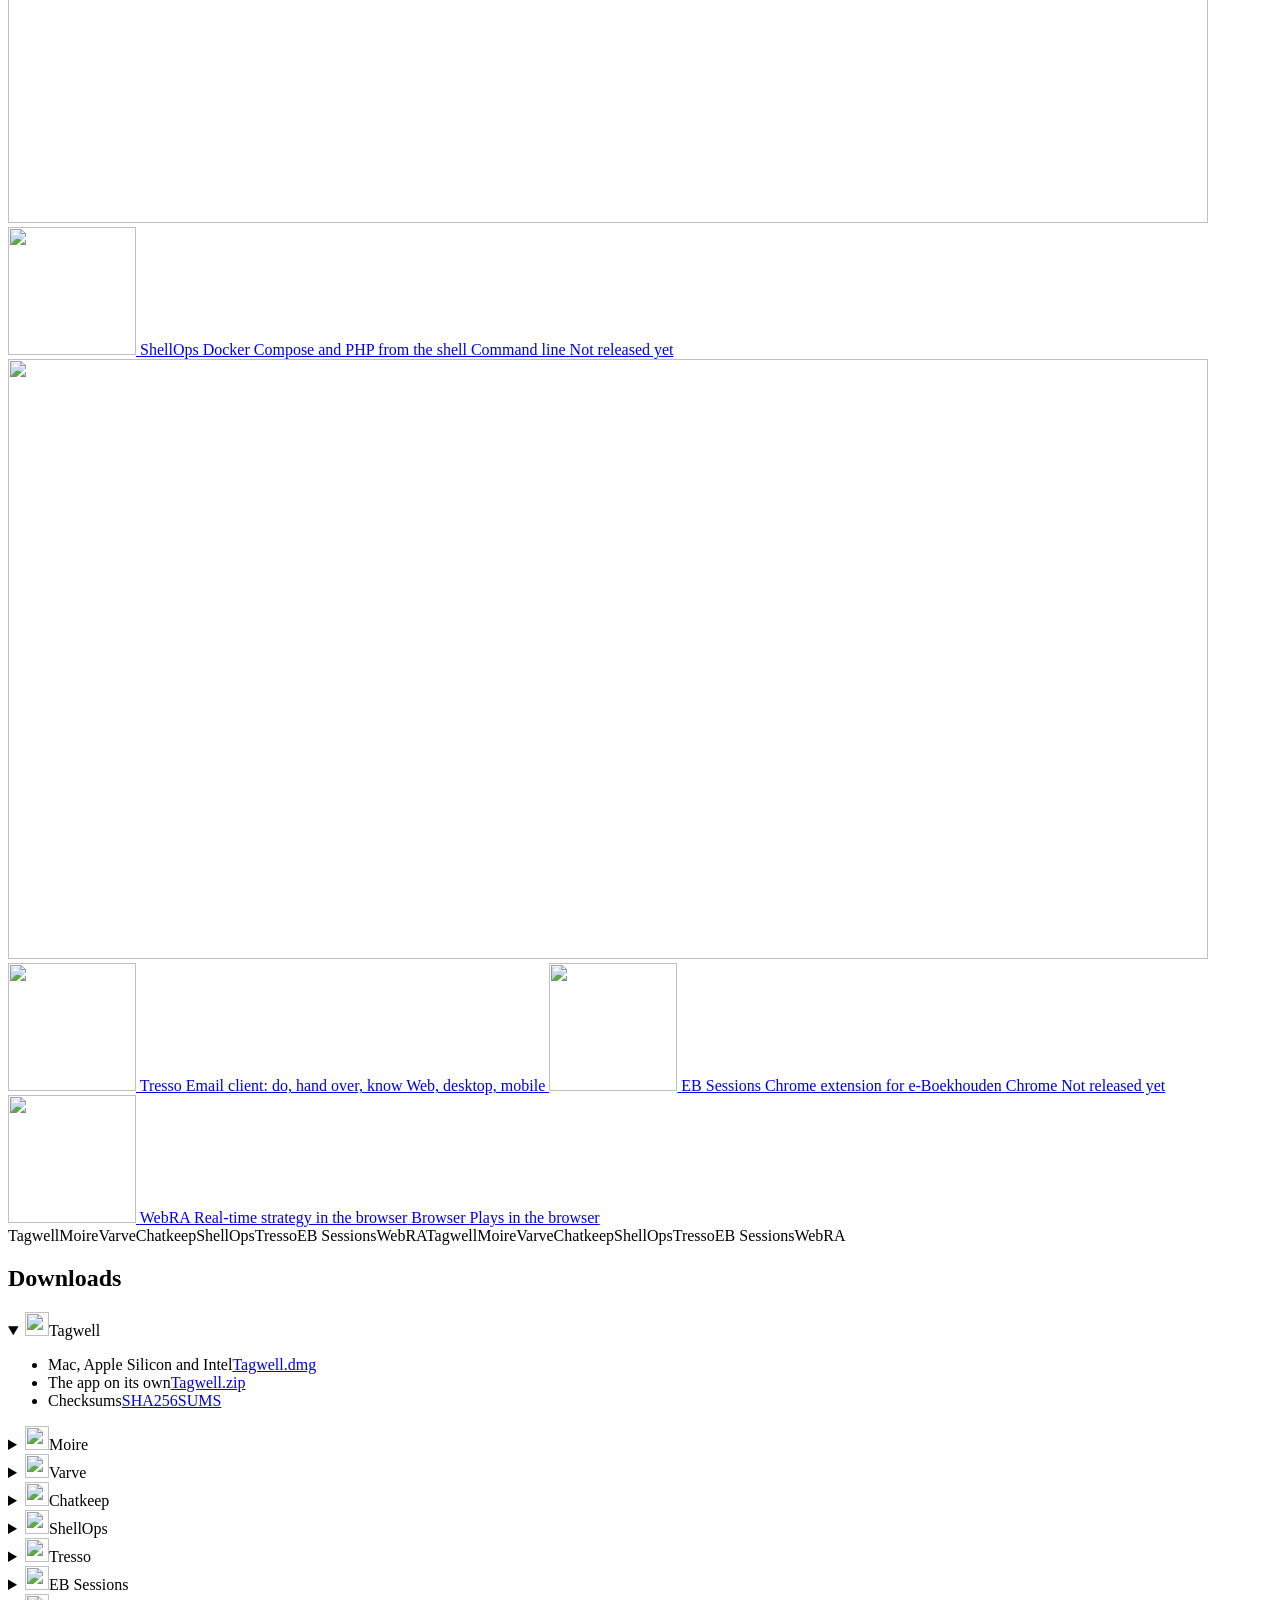
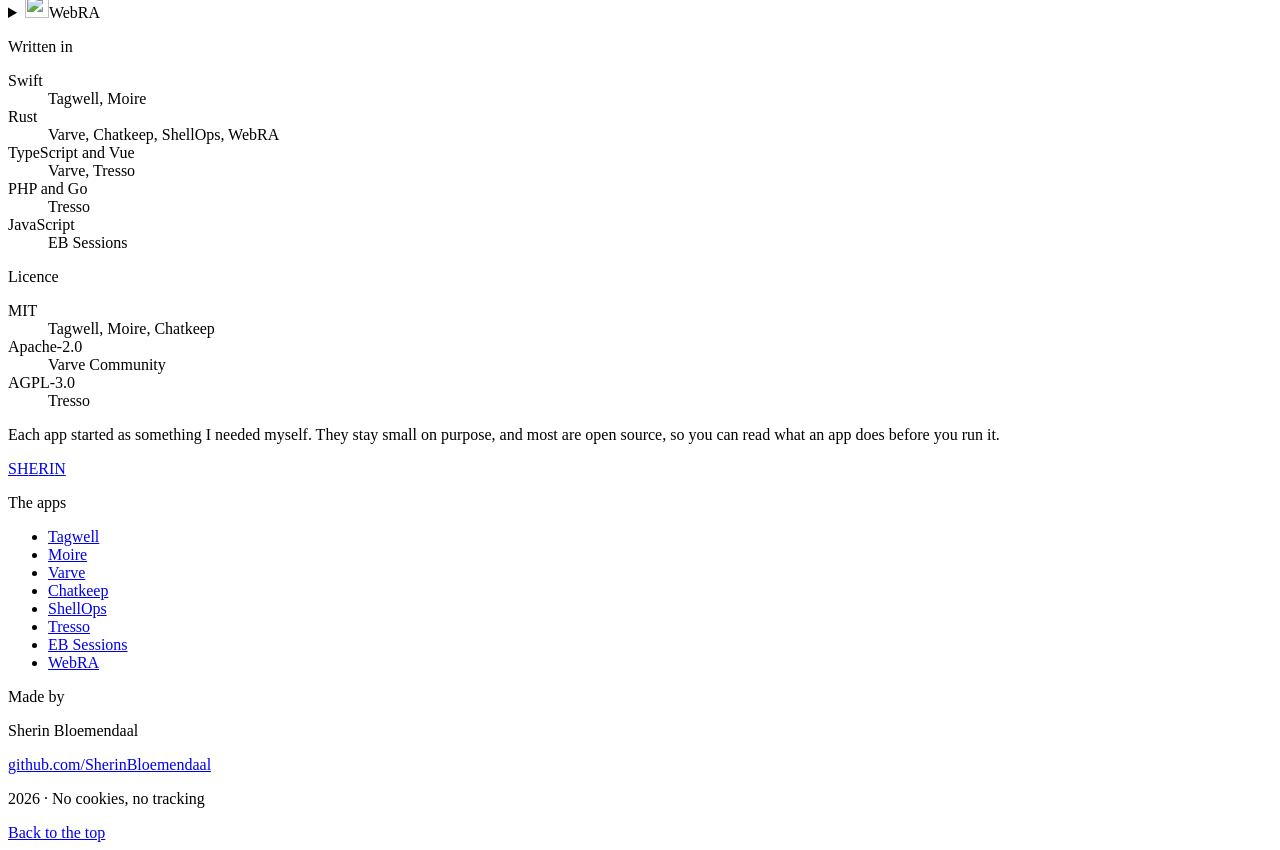
==== commit 4398bbf3: "feat(site): add EB Sessions, the Chrome extension for e-Boekhouden" ====
--- a/site/index.html
+++ b/site/index.html
@@ -4,10 +4,10 @@
 <meta charset="utf-8">
 <meta name="viewport" content="width=device-width, initial-scale=1">
 <title>Sherin Bloemendaal: apps</title>
-<meta name="description" content="Apps by Sherin Bloemendaal: Tagwell, Moire, Varve, Chatkeep, ShellOps, Tresso and WebRA, with downloads and one-line installs.">
+<meta name="description" content="Apps by Sherin Bloemendaal: Tagwell, Moire, Varve, Chatkeep, ShellOps, Tresso, EB Sessions and WebRA, with downloads and one-line installs.">
 <link rel="canonical" href="https://sherin.dev/">
 <meta property="og:title" content="Sherin Bloemendaal: apps">
-<meta property="og:description" content="Apps by Sherin Bloemendaal: Tagwell, Moire, Varve, Chatkeep, ShellOps, Tresso and WebRA, with downloads and one-line installs.">
+<meta property="og:description" content="Apps by Sherin Bloemendaal: Tagwell, Moire, Varve, Chatkeep, ShellOps, Tresso, EB Sessions and WebRA, with downloads and one-line installs.">
 <meta property="og:url" content="https://sherin.dev/">
 <meta name="theme-color" content="#0b0c0e">
 <link rel="icon" href="/assets/favicon.svg" type="image/svg+xml">
@@ -16,6 +16,7 @@
 <script src="/assets/site.js" defer></script>
 </head>
 <body>
+<div class="glow" aria-hidden="true"><i></i><i></i><i></i><i></i></div>
 <a class="skip" href="#main">Skip to content</a>
 <main id="main" class="board">
 <header class="tile band c-ink rise" aria-label="Sherin Bloemendaal">
@@ -29,8 +30,8 @@
 </nav>
 
 <section class="tile statement rise" aria-labelledby="title">
-  <h1 id="title">Seven apps I build and use myself.</h1>
-  <p>Two Mac apps, a database manager, two command-line tools, an email client and a strategy game. Most of them are open source, and most install with one line.</p>
+  <h1 id="title">Eight apps I build and use myself.</h1>
+  <p>Two Mac apps, a database manager, two command-line tools, an email client, a browser extension for bookkeeping and a strategy game. Most of them are open source, and most install with one line.</p>
 </section>
 <section class="tile install c-tagwell rise" id="install" aria-labelledby="install-title" data-ui data-instrument>
   <h2 id="install-title" class="small">Install in one line</h2>
@@ -88,6 +89,13 @@
   <span class="meta">Web, desktop, mobile <span class="version" data-version="gettresso/tresso" hidden></span></span>
   
 </a>
+<a class="tile app wide c-eb-sessions rise" href="/eb-sessions/">
+  <img class="icon" src="/assets/icons/eb-sessions.png" alt="" width="128" height="128" loading="lazy">
+  <span class="name">EB Sessions</span>
+  <span class="kind">Chrome extension for e-Boekhouden</span>
+  <span class="meta">Chrome <span class="status">Not released yet</span></span>
+  
+</a>
 <a class="tile app wide c-webra rise" href="/webra/">
   <img class="icon" src="/assets/icons/webra.png" alt="" width="128" height="128" loading="lazy">
   <span class="name">WebRA</span>
@@ -97,7 +105,7 @@
 </a>
 
 <div class="tile marquee" aria-hidden="true">
-  <div class="track"><span>Tagwell</span><span>Moire</span><span>Varve</span><span>Chatkeep</span><span>ShellOps</span><span>Tresso</span><span>WebRA</span><span>Tagwell</span><span>Moire</span><span>Varve</span><span>Chatkeep</span><span>ShellOps</span><span>Tresso</span><span>WebRA</span></div>
+  <div class="track"><span>Tagwell</span><span>Moire</span><span>Varve</span><span>Chatkeep</span><span>ShellOps</span><span>Tresso</span><span>EB Sessions</span><span>WebRA</span><span>Tagwell</span><span>Moire</span><span>Varve</span><span>Chatkeep</span><span>ShellOps</span><span>Tresso</span><span>EB Sessions</span><span>WebRA</span></div>
 </div>
 
 <section class="tile downloads rise" id="downloads" aria-labelledby="downloads-title">
@@ -161,6 +169,12 @@
     </ul>
   </details>
   <details class="bar">
+    <summary><img src="/assets/icons/eb-sessions.png" alt="" width="24" height="24" loading="lazy"><span>EB Sessions</span></summary>
+    <ul>
+      <li><span>Not released yet</span><a href="/eb-sessions/">About EB Sessions</a></li>
+    </ul>
+  </details>
+  <details class="bar">
     <summary><img src="/assets/icons/webra.png" alt="" width="24" height="24" loading="lazy"><span>WebRA</span></summary>
     <ul>
       <li><span>Plays in the browser</span><a href="https://webra.sherin.dev/">webra.sherin.dev</a></li>
@@ -174,6 +188,7 @@
     <div><dt>Rust</dt><dd>Varve, Chatkeep, ShellOps, WebRA</dd></div>
     <div><dt>TypeScript and Vue</dt><dd>Varve, Tresso</dd></div>
     <div><dt>PHP and Go</dt><dd>Tresso</dd></div>
+    <div><dt>JavaScript</dt><dd>EB Sessions</dd></div>
   </dl>
 </section>
 <section class="tile record licence rise" aria-label="Licence">
@@ -199,6 +214,7 @@
       <li><a href="/chatkeep/">Chatkeep</a></li>
       <li><a href="/shellops/">ShellOps</a></li>
       <li><a href="/tresso/">Tresso</a></li>
+      <li><a href="/eb-sessions/">EB Sessions</a></li>
       <li><a href="/webra/">WebRA</a></li>
     </ul>
   </div>
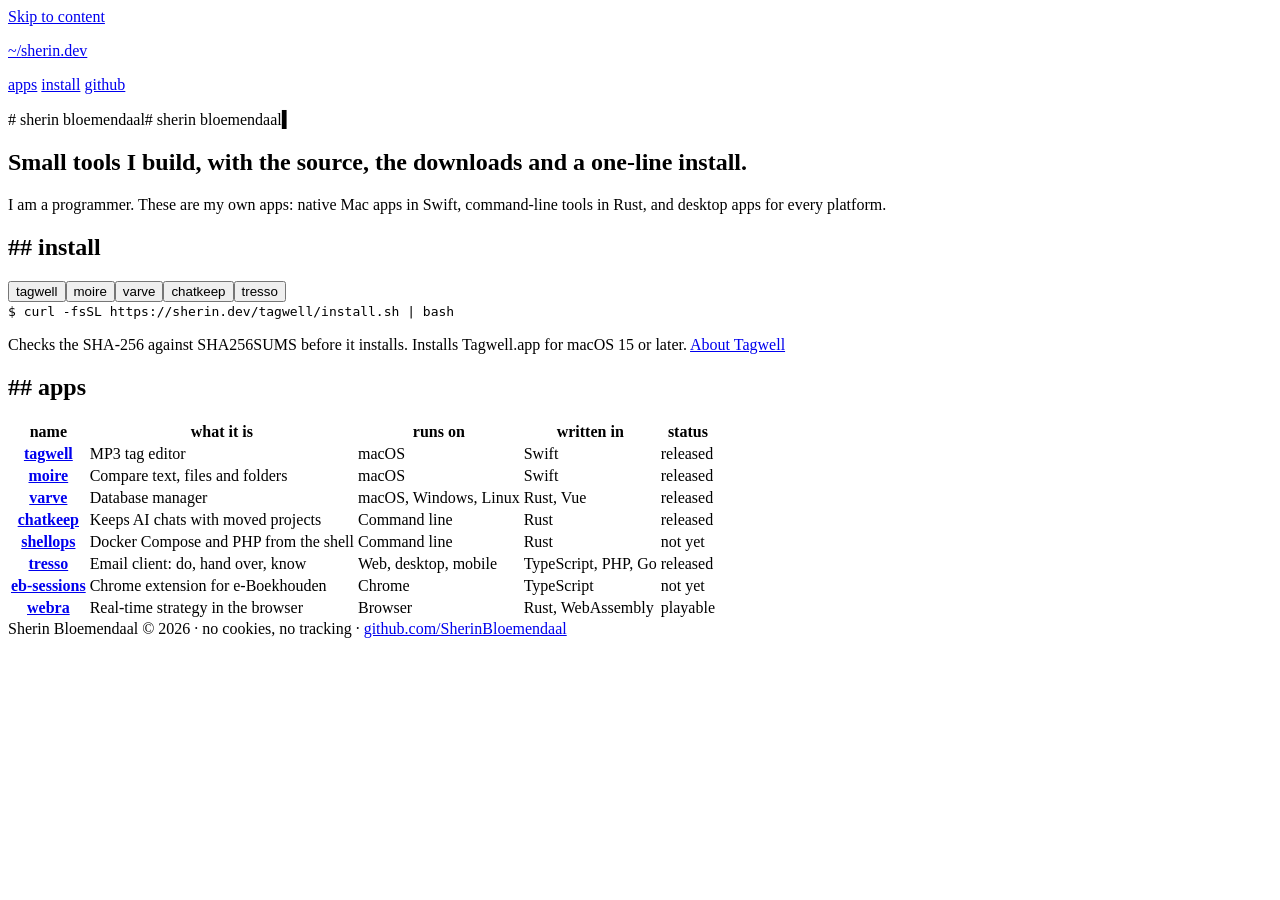
==== commit b2646d83: "feat(site): redesign as a readable README, with a terminal feel The glass tiles were hard to read. E" ====
--- a/site/index.html
+++ b/site/index.html
@@ -9,224 +9,116 @@
 <meta property="og:title" content="Sherin Bloemendaal: apps">
 <meta property="og:description" content="Apps by Sherin Bloemendaal: Tagwell, Moire, Varve, Chatkeep, ShellOps, Tresso, EB Sessions and WebRA, with downloads and one-line installs.">
 <meta property="og:url" content="https://sherin.dev/">
-<meta name="theme-color" content="#0b0c0e">
+<meta name="color-scheme" content="light dark">
+<meta name="theme-color" content="#fbfbf9" media="(prefers-color-scheme: light)">
+<meta name="theme-color" content="#111214" media="(prefers-color-scheme: dark)">
 <link rel="icon" href="/assets/favicon.svg" type="image/svg+xml">
-<link rel="preload" href="/assets/fonts/hanken-grotesk.woff2" as="font" type="font/woff2" crossorigin>
+<link rel="preload" href="/assets/fonts/ibm-plex-sans.woff2" as="font" type="font/woff2" crossorigin>
+<link rel="preload" href="/assets/fonts/ibm-plex-mono-400.woff2" as="font" type="font/woff2" crossorigin>
 <link rel="stylesheet" href="/assets/site.css">
 <script src="/assets/site.js" defer></script>
 </head>
 <body>
-<div class="glow" aria-hidden="true"><i></i><i></i><i></i><i></i></div>
 <a class="skip" href="#main">Skip to content</a>
-<main id="main" class="board">
-<header class="tile band c-ink rise" aria-label="Sherin Bloemendaal">
-  <p aria-hidden="true">Sherin Bloemendaal</p>
+<div class="wrap">
+<header class="top">
+  <p class="brand"><a href="/"><span class="accent">~/</span>sherin.dev</a></p>
+  <nav aria-label="Site">
+    <a href="/#apps">apps</a>
+    <a href="/#install">install</a>
+    <a href="https://github.com/SherinBloemendaal">github</a>
+  </nav>
 </header>
-<nav class="navrow" aria-label="Site">
-  <a class="tile navlink rise" href="#apps">The apps</a>
-  <a class="tile navlink rise" href="#install">Install</a>
-  <a class="tile navlink rise" href="#downloads">Downloads</a>
-  <a class="tile navlink rise" href="https://github.com/SherinBloemendaal">GitHub</a>
-</nav>
-
-<section class="tile statement rise" aria-labelledby="title">
-  <h1 id="title">Eight apps I build and use myself.</h1>
-  <p>Two Mac apps, a database manager, two command-line tools, an email client, a browser extension for bookkeeping and a strategy game. Most of them are open source, and most install with one line.</p>
-</section>
-<section class="tile install c-tagwell rise" id="install" aria-labelledby="install-title" data-ui data-instrument>
-  <h2 id="install-title" class="small">Install in one line</h2>
-  <div class="apps" role="group" aria-label="App to install"><button type="button" data-app="tagwell" data-shell="curl -fsSL https://sherin.dev/tagwell/install.sh | bash" data-windows="" data-note="Installs Tagwell.app for macOS 15 or later. &lt;a href=&quot;/tagwell/&quot;&gt;About Tagwell&lt;/a&gt;" data-steps="[[&quot;Download&quot;, &quot;Tagwell.zip&quot;], [&quot;Checksum&quot;, &quot;SHA-256 matches SHA256SUMS&quot;], [&quot;Installed&quot;, &quot;/Applications/Tagwell.app&quot;]]" aria-pressed="true">Tagwell</button><button type="button" data-app="moire" data-shell="curl -fsSL https://sherin.dev/moire/install.sh | bash" data-windows="" data-note="Installs Moire.app for macOS 15 or later. &lt;a href=&quot;/moire/&quot;&gt;About Moire&lt;/a&gt;" data-steps="[[&quot;Download&quot;, &quot;Moire.zip&quot;], [&quot;Checksum&quot;, &quot;SHA-256 matches SHA256SUMS&quot;], [&quot;Installed&quot;, &quot;/Applications/Moire.app&quot;]]" aria-pressed="false">Moire</button><button type="button" data-app="varve" data-shell="curl -fsSL https://sherin.dev/varve/install.sh | bash" data-windows="powershell -c &quot;irm https://sherin.dev/varve/install.ps1|iex&quot;" data-note="macOS and Linux above, Windows below. &lt;a href=&quot;/varve/&quot;&gt;About Varve&lt;/a&gt;" data-steps="[[&quot;Download&quot;, &quot;varve-macos-arm64.app.tar.gz&quot;], [&quot;Checksum&quot;, &quot;SHA-256 matches SHA256SUMS&quot;], [&quot;Installed&quot;, &quot;/Applications/Varve Community.app&quot;]]" aria-pressed="false">Varve</button><button type="button" data-app="chatkeep" data-shell="curl -fsSL https://sherin.dev/chatkeep/install.sh | bash" data-windows="powershell -c &quot;irm https://sherin.dev/chatkeep/install.ps1|iex&quot;" data-note="macOS and Linux above, Windows below. &lt;a href=&quot;/chatkeep/&quot;&gt;About Chatkeep&lt;/a&gt;" data-steps="[[&quot;Download&quot;, &quot;chatkeep-aarch64-apple-darwin.tar.gz&quot;], [&quot;Checksum&quot;, &quot;SHA-256 matches SHA256SUMS&quot;], [&quot;Installed&quot;, &quot;~/.chatkeep/bin/chatkeep&quot;]]" aria-pressed="false">Chatkeep</button><button type="button" data-app="tresso" data-shell="curl -fsSL https://sherin.dev/tresso/install.sh | bash" data-windows="powershell -c &quot;irm https://sherin.dev/tresso/install.ps1|iex&quot;" data-note="The desktop app: macOS and Linux above, Windows below. &lt;a href=&quot;/tresso/&quot;&gt;About Tresso&lt;/a&gt;" data-steps="[[&quot;Download&quot;, &quot;tresso-macos-universal.app.tar.gz&quot;], [&quot;Checksum&quot;, &quot;SHA-256 matches SHA256SUMS&quot;], [&quot;Installed&quot;, &quot;/Applications/Tresso.app&quot;]]" aria-pressed="false">Tresso</button></div>
-  <div class="command" data-command="shell"><pre><code>curl -fsSL https://sherin.dev/tagwell/install.sh | bash</code></pre><button class="copy" type="button" hidden>Copy</button></div>
-  <div class="command" data-command="windows" hidden><pre><code></code></pre><button class="copy" type="button" hidden>Copy</button></div>
-  <ol class="steps" aria-label="What the installer does on a Mac">
-    <li><span>Download</span>Tagwell.zip</li>
-    <li><span>Checksum</span>SHA-256 matches SHA256SUMS</li>
-    <li><span>Installed</span>/Applications/Tagwell.app</li>
-  </ol>
-  <p class="note">Installs Tagwell.app for macOS 15 or later. <a href="/tagwell/">About Tagwell</a></p>
+<main id="main">
+<section class="hero">
+  <p class="prompt"><span class="sr-only"># sherin bloemendaal</span><span aria-hidden="true"><span data-type># sherin bloemendaal</span><span class="cursor">▍</span></span></p>
+  <h1>Small tools I build, with the source, the downloads and a one-line install.</h1>
+  <p class="lead">I am a programmer. These are my own apps: native Mac apps in Swift, command-line tools in Rust, and desktop apps for every platform.</p>
 </section>
 
-<h2 class="sr-only" id="apps">The apps</h2>
-<a class="tile app large c-tagwell rise" href="/tagwell/">
-  <img class="icon" src="/assets/icons/tagwell.png" alt="" width="128" height="128" loading="lazy">
-  <span class="name">Tagwell</span>
-  <span class="kind">MP3 tag editor</span>
-  <span class="meta">macOS <span class="version" data-version="SherinBloemendaal/tagwell" hidden></span></span>
-  <span class="peek"><img src="/assets/art/tagwell-how-it-works-light.svg" alt="" width="1200" height="600" loading="lazy"></span>
-</a>
-<a class="tile app tall c-moire rise" href="/moire/">
-  <img class="icon" src="/assets/icons/moire.png" alt="" width="128" height="128" loading="lazy">
-  <span class="name">Moire</span>
-  <span class="kind">Compare text, files and folders</span>
-  <span class="meta">macOS <span class="version" data-version="SherinBloemendaal/moire" hidden></span></span>
-  <span class="peek"><img src="/assets/art/moire-preview-light.svg" alt="" width="1200" height="600" loading="lazy"></span>
-</a>
-<a class="tile app tall c-varve rise" href="/varve/">
-  <img class="icon" src="/assets/icons/varve.png" alt="" width="128" height="128" loading="lazy">
-  <span class="name">Varve</span>
-  <span class="kind">Database manager</span>
-  <span class="meta">macOS, Windows, Linux <span class="version" data-version="getvarve/varve" hidden></span></span>
-  <span class="peek"><img src="/assets/art/varve-banner-light.svg" alt="" width="1200" height="600" loading="lazy"></span>
-</a>
-<a class="tile app large c-chatkeep rise" href="/chatkeep/">
-  <img class="icon" src="/assets/icons/chatkeep.png" alt="" width="128" height="128" loading="lazy">
-  <span class="name">Chatkeep</span>
-  <span class="kind">Keeps AI chats with moved projects</span>
-  <span class="meta">Command line <span class="version" data-version="SherinBloemendaal/chatkeep" hidden></span></span>
-  <span class="peek"><img src="/assets/art/chatkeep-how-it-works-light.svg" alt="" width="1200" height="600" loading="lazy"></span>
-</a>
-<a class="tile app tall c-shellops rise" href="/shellops/">
-  <img class="icon" src="/assets/icons/shellops.png" alt="" width="128" height="128" loading="lazy">
-  <span class="name">ShellOps</span>
-  <span class="kind">Docker Compose and PHP from the shell</span>
-  <span class="meta">Command line <span class="status">Not released yet</span></span>
-  <span class="peek"><img src="/assets/art/shellops-how-it-works-light.svg" alt="" width="1200" height="600" loading="lazy"></span>
-</a>
-<a class="tile app tall c-tresso rise" href="/tresso/">
-  <img class="icon" src="/assets/icons/tresso.png" alt="" width="128" height="128" loading="lazy">
-  <span class="name">Tresso</span>
-  <span class="kind">Email client: do, hand over, know</span>
-  <span class="meta">Web, desktop, mobile <span class="version" data-version="gettresso/tresso" hidden></span></span>
-  
-</a>
-<a class="tile app wide c-eb-sessions rise" href="/eb-sessions/">
-  <img class="icon" src="/assets/icons/eb-sessions.png" alt="" width="128" height="128" loading="lazy">
-  <span class="name">EB Sessions</span>
-  <span class="kind">Chrome extension for e-Boekhouden</span>
-  <span class="meta">Chrome <span class="status">Not released yet</span></span>
-  
-</a>
-<a class="tile app wide c-webra rise" href="/webra/">
-  <img class="icon" src="/assets/icons/webra.png" alt="" width="128" height="128" loading="lazy">
-  <span class="name">WebRA</span>
-  <span class="kind">Real-time strategy in the browser</span>
-  <span class="meta">Browser <span class="status">Plays in the browser</span></span>
-  
-</a>
+<section class="block" id="install" aria-labelledby="install-title">
+  <h2 class="label" id="install-title"><span aria-hidden="true">## </span>install</h2>
+  <div class="panel" data-installer>
+  <div class="tabs" role="group" aria-label="App to install"><button type="button" data-app="tagwell" data-shell="curl -fsSL https://sherin.dev/tagwell/install.sh | bash" data-windows="" data-note="Installs Tagwell.app for macOS 15 or later. &lt;a href=&quot;/tagwell/&quot;&gt;About Tagwell&lt;/a&gt;" aria-pressed="true">tagwell</button><button type="button" data-app="moire" data-shell="curl -fsSL https://sherin.dev/moire/install.sh | bash" data-windows="" data-note="Installs Moire.app for macOS 15 or later. &lt;a href=&quot;/moire/&quot;&gt;About Moire&lt;/a&gt;" aria-pressed="false">moire</button><button type="button" data-app="varve" data-shell="curl -fsSL https://sherin.dev/varve/install.sh | bash" data-windows="powershell -c &quot;irm https://sherin.dev/varve/install.ps1|iex&quot;" data-note="macOS and Linux above, Windows below. &lt;a href=&quot;/varve/&quot;&gt;About Varve&lt;/a&gt;" aria-pressed="false">varve</button><button type="button" data-app="chatkeep" data-shell="curl -fsSL https://sherin.dev/chatkeep/install.sh | bash" data-windows="powershell -c &quot;irm https://sherin.dev/chatkeep/install.ps1|iex&quot;" data-note="macOS and Linux above, Windows below. &lt;a href=&quot;/chatkeep/&quot;&gt;About Chatkeep&lt;/a&gt;" aria-pressed="false">chatkeep</button><button type="button" data-app="tresso" data-shell="curl -fsSL https://sherin.dev/tresso/install.sh | bash" data-windows="powershell -c &quot;irm https://sherin.dev/tresso/install.ps1|iex&quot;" data-note="The desktop app: macOS and Linux above, Windows below. &lt;a href=&quot;/tresso/&quot;&gt;About Tresso&lt;/a&gt;" aria-pressed="false">tresso</button></div>
+  <div class="cmd" data-command="shell"><code><span class="ps1" aria-hidden="true">$ </span><span class="text">curl -fsSL https://sherin.dev/tagwell/install.sh | bash</span></code><button class="copy" type="button" hidden><span>copy</span></button></div>
+  <div class="cmd sub" data-command="windows" hidden><code><span class="ps1" aria-hidden="true">PS&gt; </span><span class="text"></span></code><button class="copy" type="button" hidden><span>copy</span></button></div>
+  <p class="note">Checks the SHA-256 against SHA256SUMS before it installs. <span data-install-note>Installs Tagwell.app for macOS 15 or later. <a href="/tagwell/">About Tagwell</a></span></p>
+</div>
+</section>
 
-<div class="tile marquee" aria-hidden="true">
-  <div class="track"><span>Tagwell</span><span>Moire</span><span>Varve</span><span>Chatkeep</span><span>ShellOps</span><span>Tresso</span><span>EB Sessions</span><span>WebRA</span><span>Tagwell</span><span>Moire</span><span>Varve</span><span>Chatkeep</span><span>ShellOps</span><span>Tresso</span><span>EB Sessions</span><span>WebRA</span></div>
-</div>
-
-<section class="tile downloads rise" id="downloads" aria-labelledby="downloads-title">
-  <h2 id="downloads-title" class="giant">Downloads</h2>
-  <details class="bar" open>
-    <summary><img src="/assets/icons/tagwell.png" alt="" width="24" height="24" loading="lazy"><span>Tagwell</span><span class="version" data-version="SherinBloemendaal/tagwell" hidden></span></summary>
-    <ul>
-      <li><span>Mac, Apple Silicon and Intel</span><a href="https://github.com/SherinBloemendaal/tagwell/releases/latest/download/Tagwell.dmg">Tagwell.dmg</a></li>
-      <li><span>The app on its own</span><a href="https://github.com/SherinBloemendaal/tagwell/releases/latest/download/Tagwell.zip">Tagwell.zip</a></li>
-      <li><span>Checksums</span><a href="https://github.com/SherinBloemendaal/tagwell/releases/latest/download/SHA256SUMS">SHA256SUMS</a></li>
-    </ul>
-  </details>
-  <details class="bar">
-    <summary><img src="/assets/icons/moire.png" alt="" width="24" height="24" loading="lazy"><span>Moire</span><span class="version" data-version="SherinBloemendaal/moire" hidden></span></summary>
-    <ul>
-      <li><span>Mac, Apple Silicon and Intel</span><a href="https://github.com/SherinBloemendaal/moire/releases/latest/download/Moire.dmg">Moire.dmg</a></li>
-      <li><span>The app on its own</span><a href="https://github.com/SherinBloemendaal/moire/releases/latest/download/Moire.zip">Moire.zip</a></li>
-      <li><span>Checksums</span><a href="https://github.com/SherinBloemendaal/moire/releases/latest/download/SHA256SUMS">SHA256SUMS</a></li>
-    </ul>
-  </details>
-  <details class="bar">
-    <summary><img src="/assets/icons/varve.png" alt="" width="24" height="24" loading="lazy"><span>Varve</span><span class="version" data-version="getvarve/varve" hidden></span></summary>
-    <ul>
-      <li><span>Mac, Apple Silicon</span><a href="https://github.com/getvarve/varve/releases/latest/download/varve-macos-arm64.dmg">varve-macos-arm64.dmg</a></li>
-      <li><span>Mac, Intel</span><a href="https://github.com/getvarve/varve/releases/latest/download/varve-macos-x64.dmg">varve-macos-x64.dmg</a></li>
-      <li><span>Windows installer</span><a href="https://github.com/getvarve/varve/releases/latest/download/varve-windows-x64-setup.exe">varve-windows-x64-setup.exe</a></li>
-      <li><span>Windows, for administrators</span><a href="https://github.com/getvarve/varve/releases/latest/download/varve-windows-x64.msi">varve-windows-x64.msi</a></li>
-      <li><span>Linux x64, AppImage</span><a href="https://github.com/getvarve/varve/releases/latest/download/varve-linux-x64.AppImage">varve-linux-x64.AppImage</a></li>
-      <li><span>Linux x64, Debian and Ubuntu</span><a href="https://github.com/getvarve/varve/releases/latest/download/varve-linux-x64.deb">varve-linux-x64.deb</a></li>
-      <li><span>Linux arm64, AppImage</span><a href="https://github.com/getvarve/varve/releases/latest/download/varve-linux-arm64.AppImage">varve-linux-arm64.AppImage</a></li>
-      <li><span>Linux arm64, Debian and Ubuntu</span><a href="https://github.com/getvarve/varve/releases/latest/download/varve-linux-arm64.deb">varve-linux-arm64.deb</a></li>
-    </ul>
-  </details>
-  <details class="bar">
-    <summary><img src="/assets/icons/chatkeep.png" alt="" width="24" height="24" loading="lazy"><span>Chatkeep</span><span class="version" data-version="SherinBloemendaal/chatkeep" hidden></span></summary>
-    <ul>
-      <li><span>Mac, Apple Silicon</span><a href="https://github.com/SherinBloemendaal/chatkeep/releases/latest/download/chatkeep-aarch64-apple-darwin.tar.gz">chatkeep-aarch64-apple-darwin.tar.gz</a></li>
-      <li><span>Mac, Intel</span><a href="https://github.com/SherinBloemendaal/chatkeep/releases/latest/download/chatkeep-x86_64-apple-darwin.tar.gz">chatkeep-x86_64-apple-darwin.tar.gz</a></li>
-      <li><span>Linux x64</span><a href="https://github.com/SherinBloemendaal/chatkeep/releases/latest/download/chatkeep-x86_64-unknown-linux-gnu.tar.gz">chatkeep-x86_64-unknown-linux-gnu.tar.gz</a></li>
-      <li><span>Linux arm64</span><a href="https://github.com/SherinBloemendaal/chatkeep/releases/latest/download/chatkeep-aarch64-unknown-linux-gnu.tar.gz">chatkeep-aarch64-unknown-linux-gnu.tar.gz</a></li>
-      <li><span>Windows x64</span><a href="https://github.com/SherinBloemendaal/chatkeep/releases/latest/download/chatkeep-x86_64-pc-windows-msvc.zip">chatkeep-x86_64-pc-windows-msvc.zip</a></li>
-    </ul>
-  </details>
-  <details class="bar">
-    <summary><img src="/assets/icons/shellops.png" alt="" width="24" height="24" loading="lazy"><span>ShellOps</span></summary>
-    <ul>
-      <li><span>Not released yet</span><a href="https://github.com/SherinBloemendaal/shellops-cli">Source on GitHub</a></li>
-    </ul>
-  </details>
-  <details class="bar">
-    <summary><img src="/assets/icons/tresso.png" alt="" width="24" height="24" loading="lazy"><span>Tresso</span><span class="version" data-version="gettresso/tresso" hidden></span></summary>
-    <ul>
-      <li><span>Mac, Apple Silicon and Intel</span><a href="https://github.com/gettresso/tresso/releases/latest/download/tresso-macos-universal.dmg">tresso-macos-universal.dmg</a></li>
-      <li><span>Windows installer</span><a href="https://github.com/gettresso/tresso/releases/latest/download/tresso-windows-x64-setup.exe">tresso-windows-x64-setup.exe</a></li>
-      <li><span>Windows, for administrators</span><a href="https://github.com/gettresso/tresso/releases/latest/download/tresso-windows-x64.msi">tresso-windows-x64.msi</a></li>
-      <li><span>Linux x64, AppImage</span><a href="https://github.com/gettresso/tresso/releases/latest/download/tresso-linux-x86_64.AppImage">tresso-linux-x86_64.AppImage</a></li>
-      <li><span>Linux x64, Debian and Ubuntu</span><a href="https://github.com/gettresso/tresso/releases/latest/download/tresso-linux-x86_64.deb">tresso-linux-x86_64.deb</a></li>
-      <li><span>Linux arm64, AppImage</span><a href="https://github.com/gettresso/tresso/releases/latest/download/tresso-linux-aarch64.AppImage">tresso-linux-aarch64.AppImage</a></li>
-      <li><span>Linux arm64, Debian and Ubuntu</span><a href="https://github.com/gettresso/tresso/releases/latest/download/tresso-linux-aarch64.deb">tresso-linux-aarch64.deb</a></li>
-      <li><span>Checksums</span><a href="https://github.com/gettresso/tresso/releases/latest/download/SHA256SUMS">SHA256SUMS</a></li>
-    </ul>
-  </details>
-  <details class="bar">
-    <summary><img src="/assets/icons/eb-sessions.png" alt="" width="24" height="24" loading="lazy"><span>EB Sessions</span></summary>
-    <ul>
-      <li><span>Not released yet</span><a href="/eb-sessions/">About EB Sessions</a></li>
-    </ul>
-  </details>
-  <details class="bar">
-    <summary><img src="/assets/icons/webra.png" alt="" width="24" height="24" loading="lazy"><span>WebRA</span></summary>
-    <ul>
-      <li><span>Plays in the browser</span><a href="https://webra.sherin.dev/">webra.sherin.dev</a></li>
-    </ul>
-  </details>
-</section>
-<section class="tile record written rise" aria-label="Written in">
-  <p class="small">Written in</p>
-  <dl>
-    <div><dt>Swift</dt><dd>Tagwell, Moire</dd></div>
-    <div><dt>Rust</dt><dd>Varve, Chatkeep, ShellOps, WebRA</dd></div>
-    <div><dt>TypeScript and Vue</dt><dd>Varve, Tresso</dd></div>
-    <div><dt>PHP and Go</dt><dd>Tresso</dd></div>
-    <div><dt>JavaScript</dt><dd>EB Sessions</dd></div>
-  </dl>
-</section>
-<section class="tile record licence rise" aria-label="Licence">
-  <p class="small">Licence</p>
-  <dl>
-    <div><dt>MIT</dt><dd>Tagwell, Moire, Chatkeep</dd></div>
-    <div><dt>Apache-2.0</dt><dd>Varve Community</dd></div>
-    <div><dt>AGPL-3.0</dt><dd>Tresso</dd></div>
-  </dl>
-</section>
-<section class="tile why rise" aria-label="Why these apps">
-  <p>Each app started as something I needed myself. They stay small on purpose, and most are open source, so you can read what an app does before you run it.</p>
+<section class="block" id="apps" aria-labelledby="apps-title">
+  <h2 class="label" id="apps-title"><span aria-hidden="true">## </span>apps</h2>
+  <div class="scroll" tabindex="0" role="region" aria-labelledby="apps-title" data-reveal>
+  <table class="apps">
+    <thead>
+      <tr><th scope="col">name</th><th scope="col">what it is</th><th scope="col">runs on</th><th scope="col">written in</th><th scope="col" class="end">status</th></tr>
+    </thead>
+    <tbody>
+      <tr>
+        <th scope="row"><a href="/tagwell/">tagwell</a></th>
+        <td>MP3 tag editor</td>
+        <td class="dim">macOS</td>
+        <td class="dim">Swift</td>
+        <td class="end"><span class="status" data-version="SherinBloemendaal/tagwell">released</span></td>
+      </tr>
+      <tr>
+        <th scope="row"><a href="/moire/">moire</a></th>
+        <td>Compare text, files and folders</td>
+        <td class="dim">macOS</td>
+        <td class="dim">Swift</td>
+        <td class="end"><span class="status" data-version="SherinBloemendaal/moire">released</span></td>
+      </tr>
+      <tr>
+        <th scope="row"><a href="/varve/">varve</a></th>
+        <td>Database manager</td>
+        <td class="dim">macOS, Windows, Linux</td>
+        <td class="dim">Rust, Vue</td>
+        <td class="end"><span class="status" data-version="getvarve/varve">released</span></td>
+      </tr>
+      <tr>
+        <th scope="row"><a href="/chatkeep/">chatkeep</a></th>
+        <td>Keeps AI chats with moved projects</td>
+        <td class="dim">Command line</td>
+        <td class="dim">Rust</td>
+        <td class="end"><span class="status" data-version="SherinBloemendaal/chatkeep">released</span></td>
+      </tr>
+      <tr>
+        <th scope="row"><a href="/shellops/">shellops</a></th>
+        <td>Docker Compose and PHP from the shell</td>
+        <td class="dim">Command line</td>
+        <td class="dim">Rust</td>
+        <td class="end"><span class="status off">not yet</span></td>
+      </tr>
+      <tr>
+        <th scope="row"><a href="/tresso/">tresso</a></th>
+        <td>Email client: do, hand over, know</td>
+        <td class="dim">Web, desktop, mobile</td>
+        <td class="dim">TypeScript, PHP, Go</td>
+        <td class="end"><span class="status" data-version="gettresso/tresso">released</span></td>
+      </tr>
+      <tr>
+        <th scope="row"><a href="/eb-sessions/">eb-sessions</a></th>
+        <td>Chrome extension for e-Boekhouden</td>
+        <td class="dim">Chrome</td>
+        <td class="dim">TypeScript</td>
+        <td class="end"><span class="status off">not yet</span></td>
+      </tr>
+      <tr>
+        <th scope="row"><a href="/webra/">webra</a></th>
+        <td>Real-time strategy in the browser</td>
+        <td class="dim">Browser</td>
+        <td class="dim">Rust, WebAssembly</td>
+        <td class="end"><span class="status">playable</span></td>
+      </tr>
+    </tbody>
+  </table>
+  </div>
 </section>
 </main>
-<footer class="board footer">
-  <a class="tile mark" href="/" aria-label="sherin.dev, all apps"><span class="block c-tagwell h0">S</span><span class="block c-moire h1">H</span><span class="block c-varve h2">E</span><span class="block c-chatkeep h0">R</span><span class="block c-shellops h1">I</span><span class="block c-tresso h2">N</span></a>
-  <div class="tile foot-apps">
-    <p class="small">The apps</p>
-    <ul>
-      <li><a href="/tagwell/">Tagwell</a></li>
-      <li><a href="/moire/">Moire</a></li>
-      <li><a href="/varve/">Varve</a></li>
-      <li><a href="/chatkeep/">Chatkeep</a></li>
-      <li><a href="/shellops/">ShellOps</a></li>
-      <li><a href="/tresso/">Tresso</a></li>
-      <li><a href="/eb-sessions/">EB Sessions</a></li>
-      <li><a href="/webra/">WebRA</a></li>
-    </ul>
-  </div>
-  <div class="tile foot-me">
-    <p class="small">Made by</p>
-    <p>Sherin Bloemendaal</p>
-    <p><a href="https://github.com/SherinBloemendaal">github.com/SherinBloemendaal</a></p>
-  </div>
-  <div class="tile foot-end">
-    <p class="small">2026 · No cookies, no tracking</p>
-    <a class="button" href="#main">Back to the top</a>
-  </div>
+<footer class="foot">
+  <span>Sherin Bloemendaal</span>
+  <span>© 2026 · no cookies, no tracking · <a href="https://github.com/SherinBloemendaal">github.com/SherinBloemendaal</a></span>
 </footer>
+</div>
 </body>
 </html>
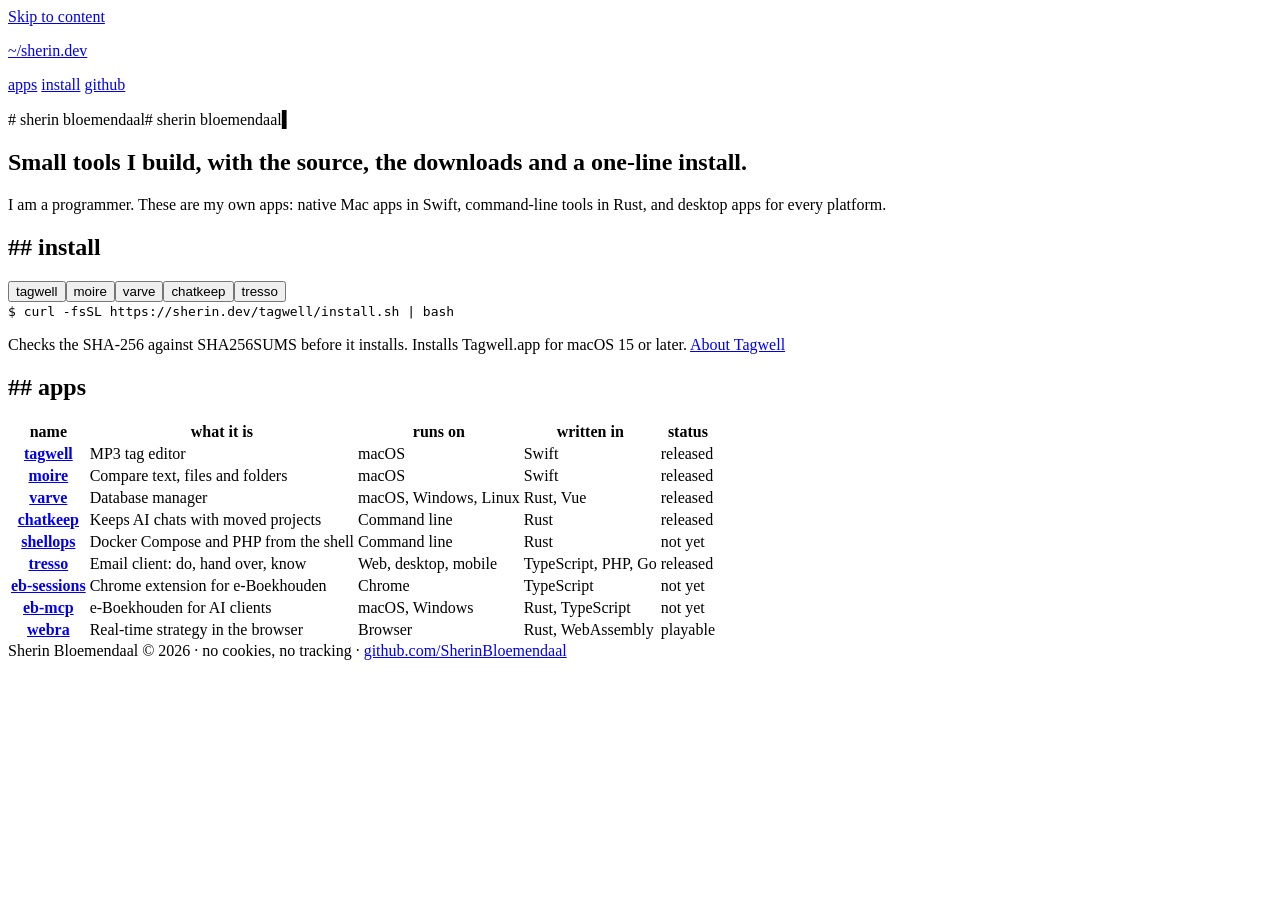
==== commit 3dc96b13: "feat(site): add EB MCP, e-Boekhouden as read-only tools for AI clients" ====
--- a/site/index.html
+++ b/site/index.html
@@ -4,10 +4,10 @@
 <meta charset="utf-8">
 <meta name="viewport" content="width=device-width, initial-scale=1">
 <title>Sherin Bloemendaal: apps</title>
-<meta name="description" content="Apps by Sherin Bloemendaal: Tagwell, Moire, Varve, Chatkeep, ShellOps, Tresso, EB Sessions and WebRA, with downloads and one-line installs.">
+<meta name="description" content="Apps by Sherin Bloemendaal: Tagwell, Moire, Varve, Chatkeep, ShellOps, Tresso, EB Sessions, EB MCP and WebRA, with downloads and one-line installs.">
 <link rel="canonical" href="https://sherin.dev/">
 <meta property="og:title" content="Sherin Bloemendaal: apps">
-<meta property="og:description" content="Apps by Sherin Bloemendaal: Tagwell, Moire, Varve, Chatkeep, ShellOps, Tresso, EB Sessions and WebRA, with downloads and one-line installs.">
+<meta property="og:description" content="Apps by Sherin Bloemendaal: Tagwell, Moire, Varve, Chatkeep, ShellOps, Tresso, EB Sessions, EB MCP and WebRA, with downloads and one-line installs.">
 <meta property="og:url" content="https://sherin.dev/">
 <meta name="color-scheme" content="light dark">
 <meta name="theme-color" content="#fbfbf9" media="(prefers-color-scheme: light)">
@@ -15,8 +15,8 @@
 <link rel="icon" href="/assets/favicon.svg" type="image/svg+xml">
 <link rel="preload" href="/assets/fonts/ibm-plex-sans.woff2" as="font" type="font/woff2" crossorigin>
 <link rel="preload" href="/assets/fonts/ibm-plex-mono-400.woff2" as="font" type="font/woff2" crossorigin>
-<link rel="stylesheet" href="/assets/site.css">
-<script src="/assets/site.js" defer></script>
+<link rel="stylesheet" href="/assets/site.css?v=cb56541f57">
+<script src="/assets/site.js?v=1339a3792f" defer></script>
 </head>
 <body>
 <a class="skip" href="#main">Skip to content</a>
@@ -104,6 +104,13 @@
         <td class="end"><span class="status off">not yet</span></td>
       </tr>
       <tr>
+        <th scope="row"><a href="/eb-mcp/">eb-mcp</a></th>
+        <td>e-Boekhouden for AI clients</td>
+        <td class="dim">macOS, Windows</td>
+        <td class="dim">Rust, TypeScript</td>
+        <td class="end"><span class="status off">not yet</span></td>
+      </tr>
+      <tr>
         <th scope="row"><a href="/webra/">webra</a></th>
         <td>Real-time strategy in the browser</td>
         <td class="dim">Browser</td>
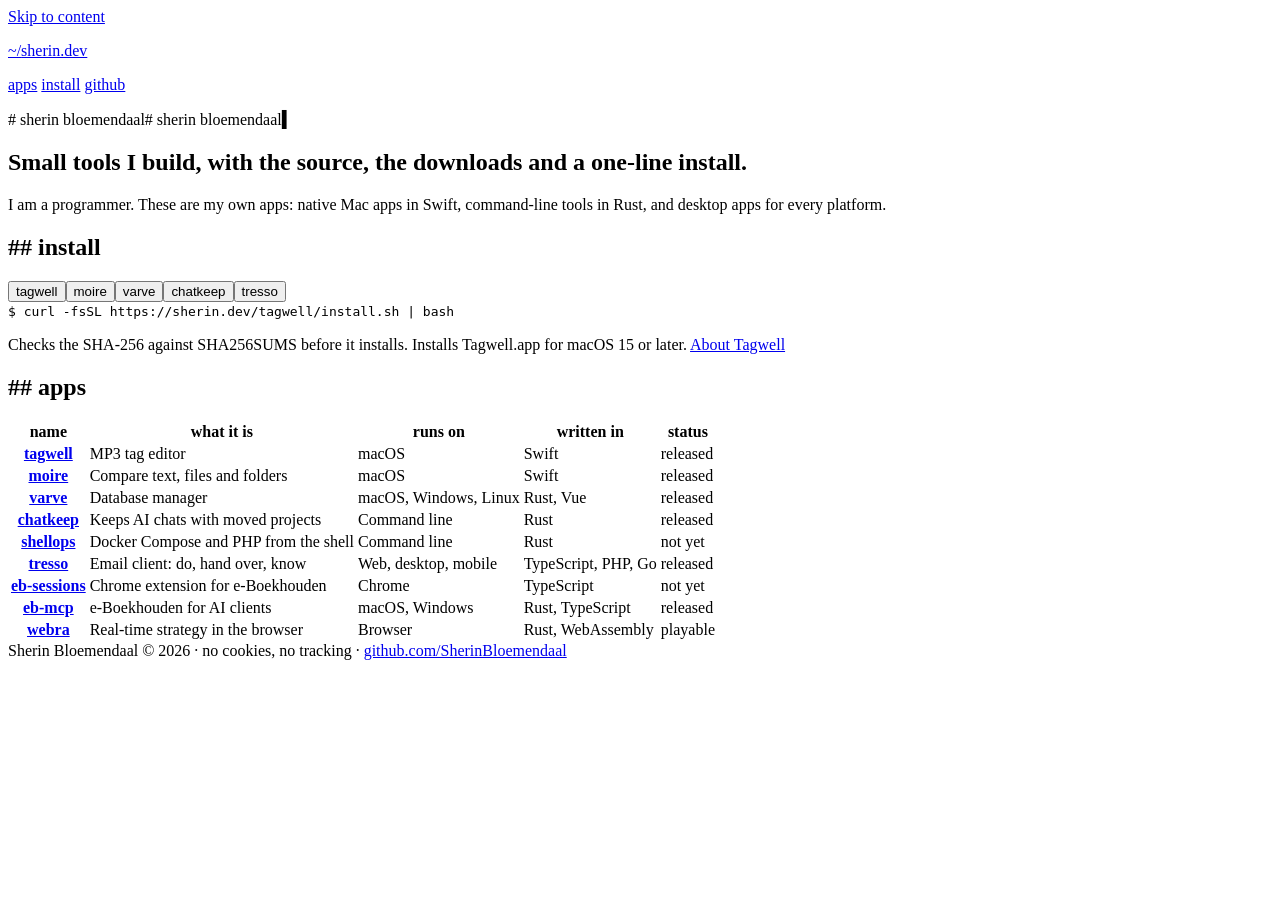
==== commit 0e941f24: "feat(site): link the Mac downloads to the latest DMG of each app The DMG of an app now carries its v" ====
--- a/site/index.html
+++ b/site/index.html
@@ -108,7 +108,7 @@
         <td>e-Boekhouden for AI clients</td>
         <td class="dim">macOS, Windows</td>
         <td class="dim">Rust, TypeScript</td>
-        <td class="end"><span class="status off">not yet</span></td>
+        <td class="end"><span class="status" data-version="SherinBloemendaal/eboekhouden-mcp">released</span></td>
       </tr>
       <tr>
         <th scope="row"><a href="/webra/">webra</a></th>
